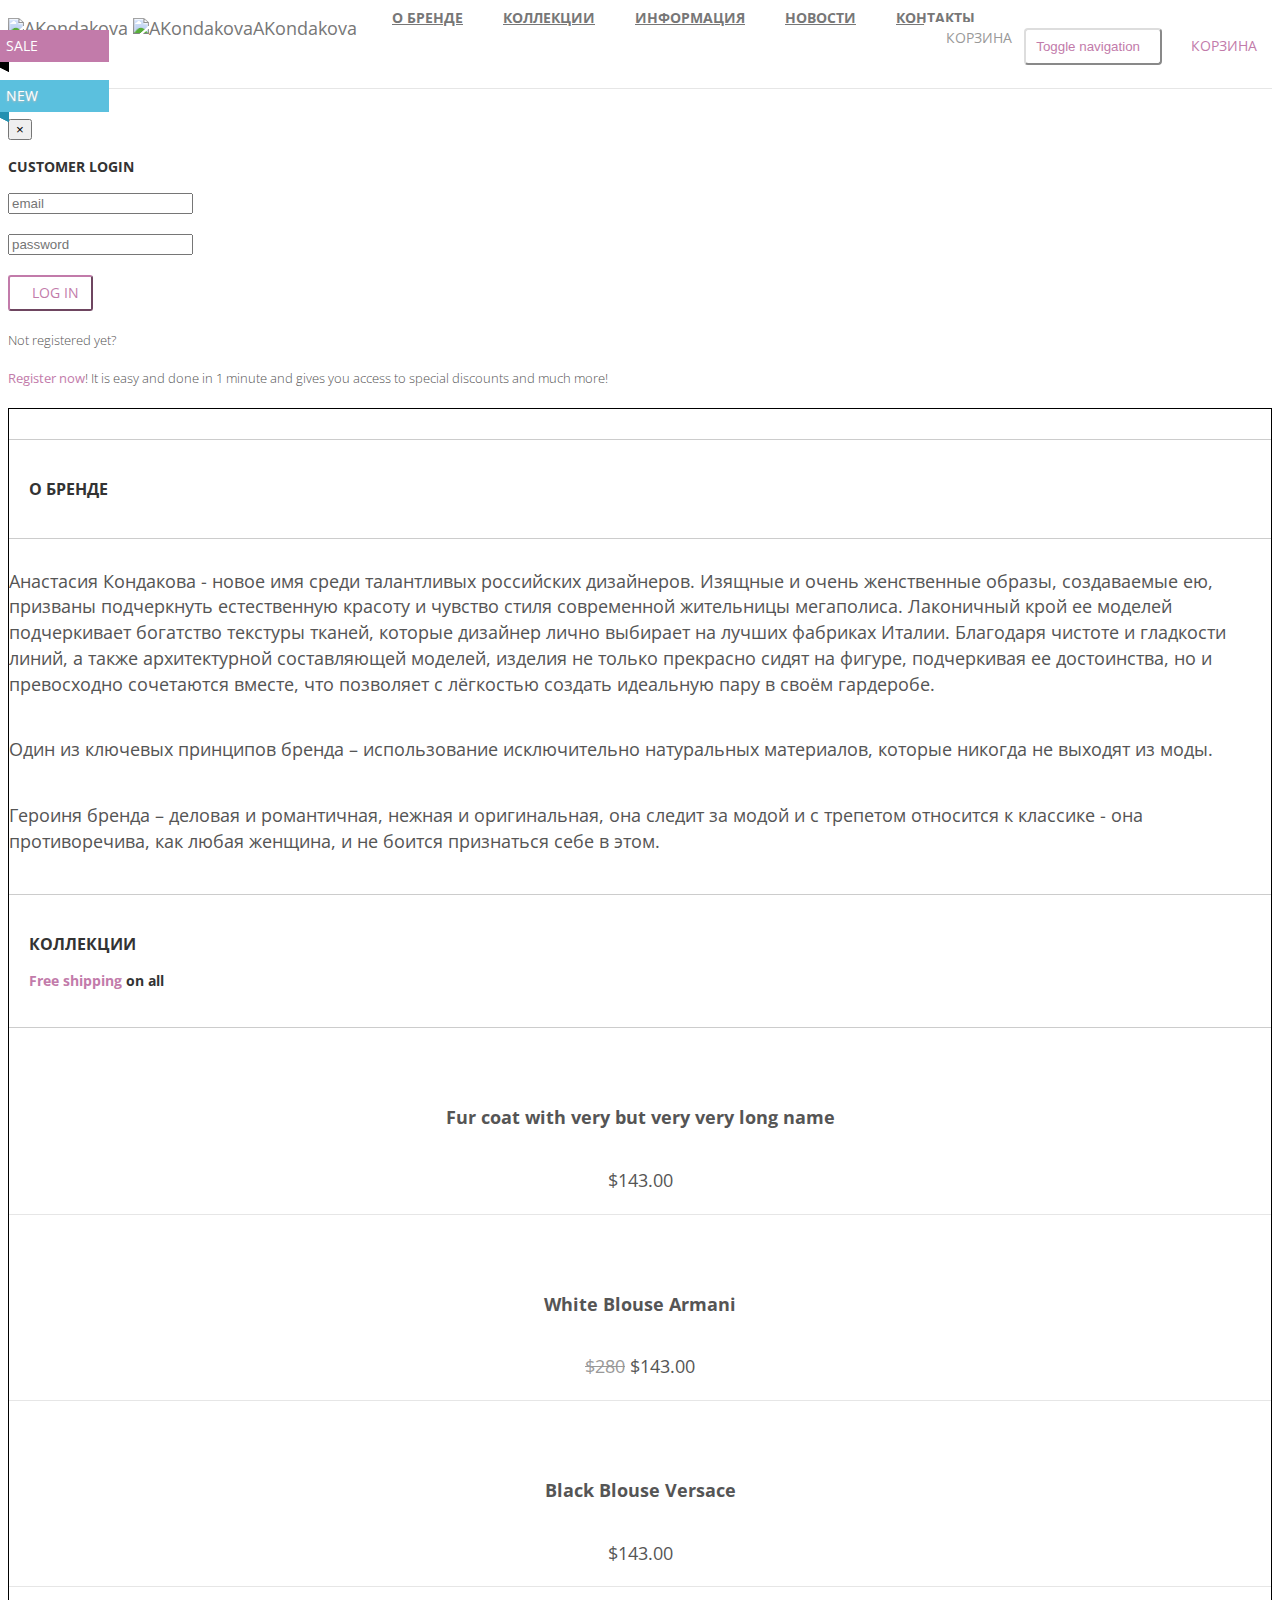
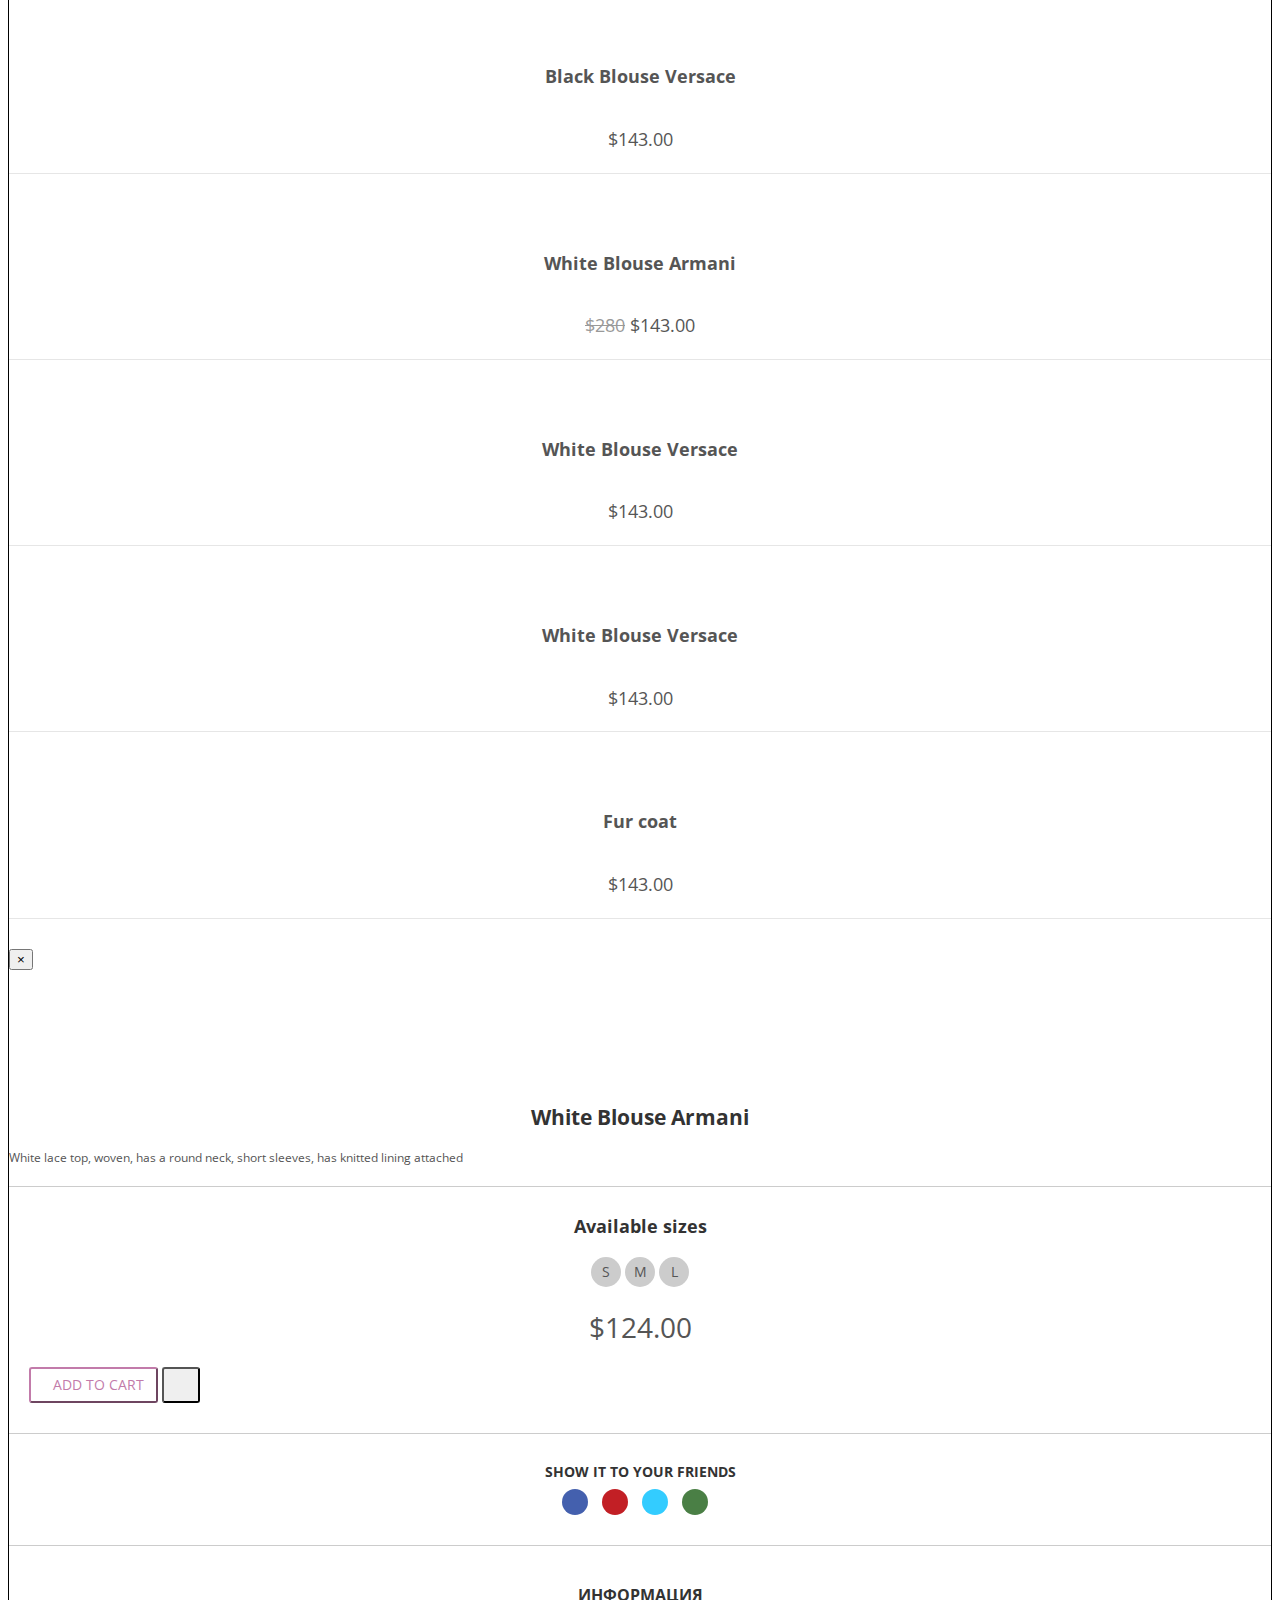
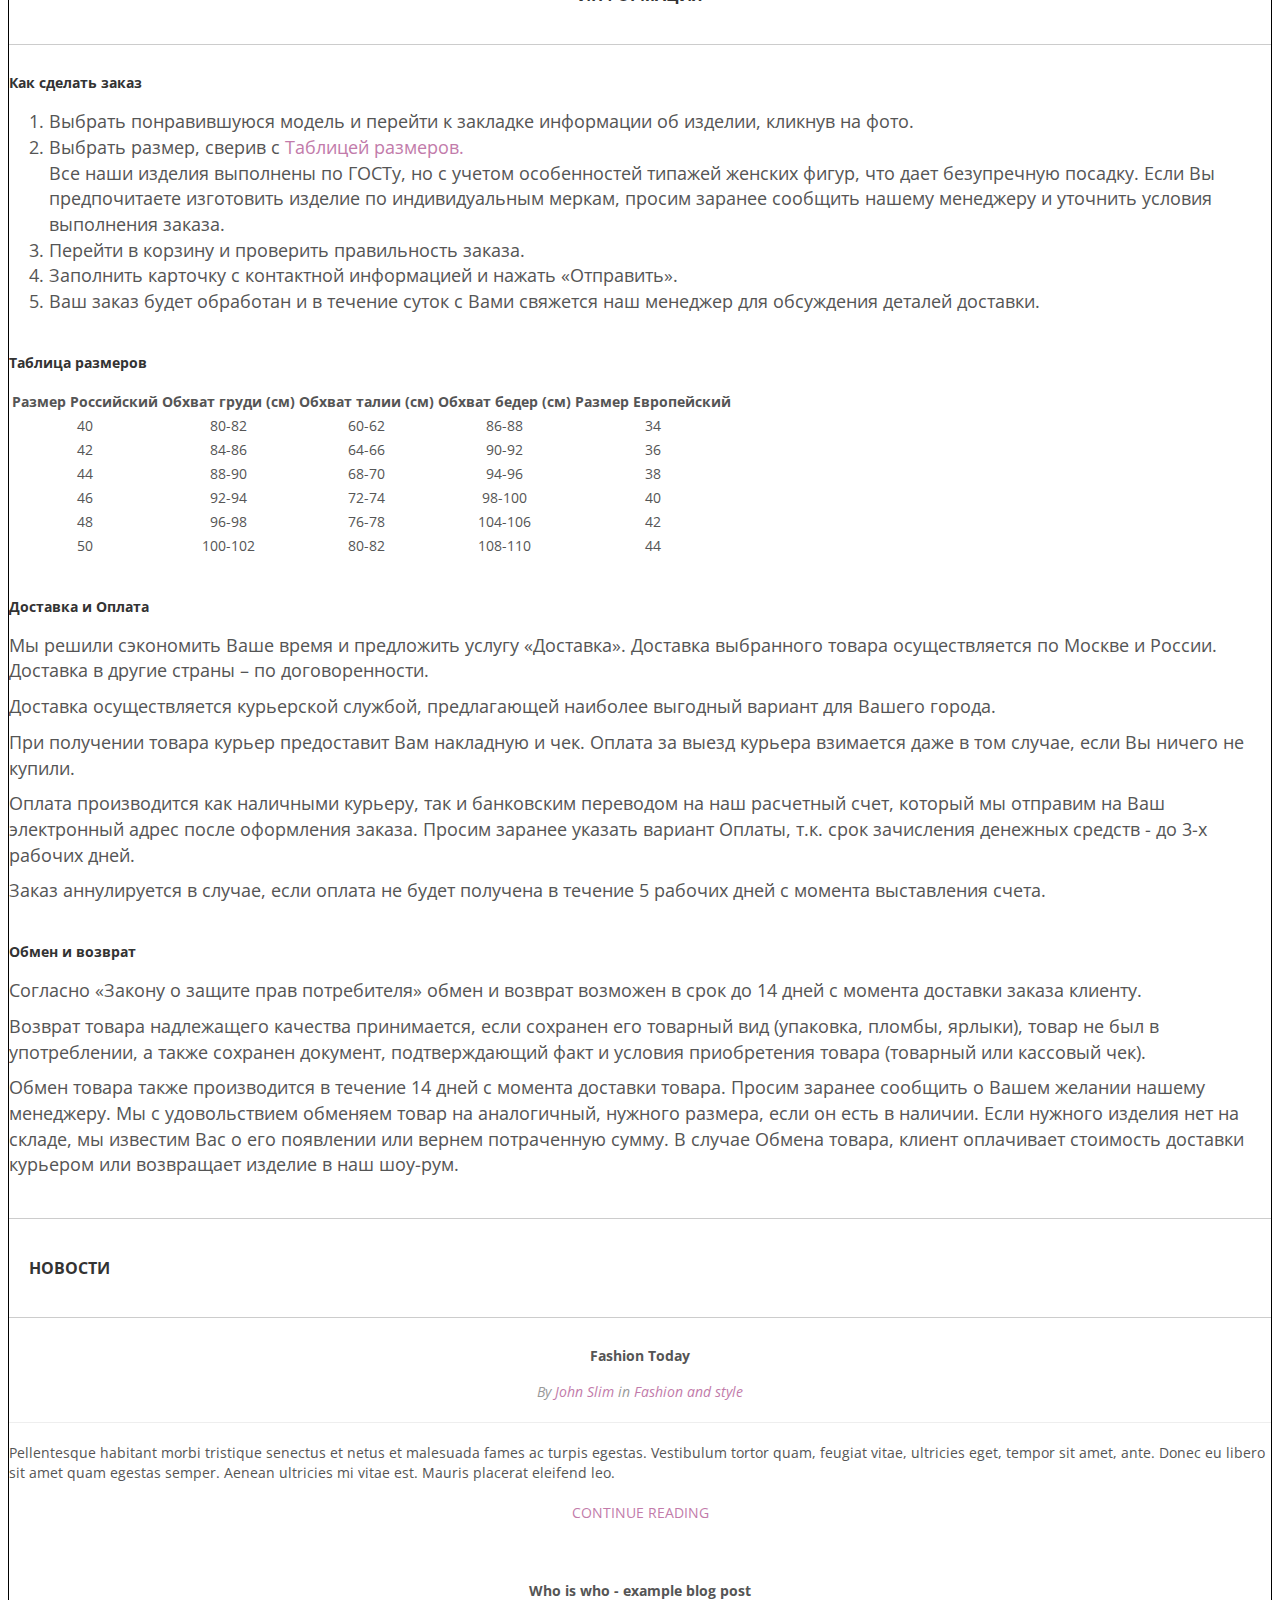
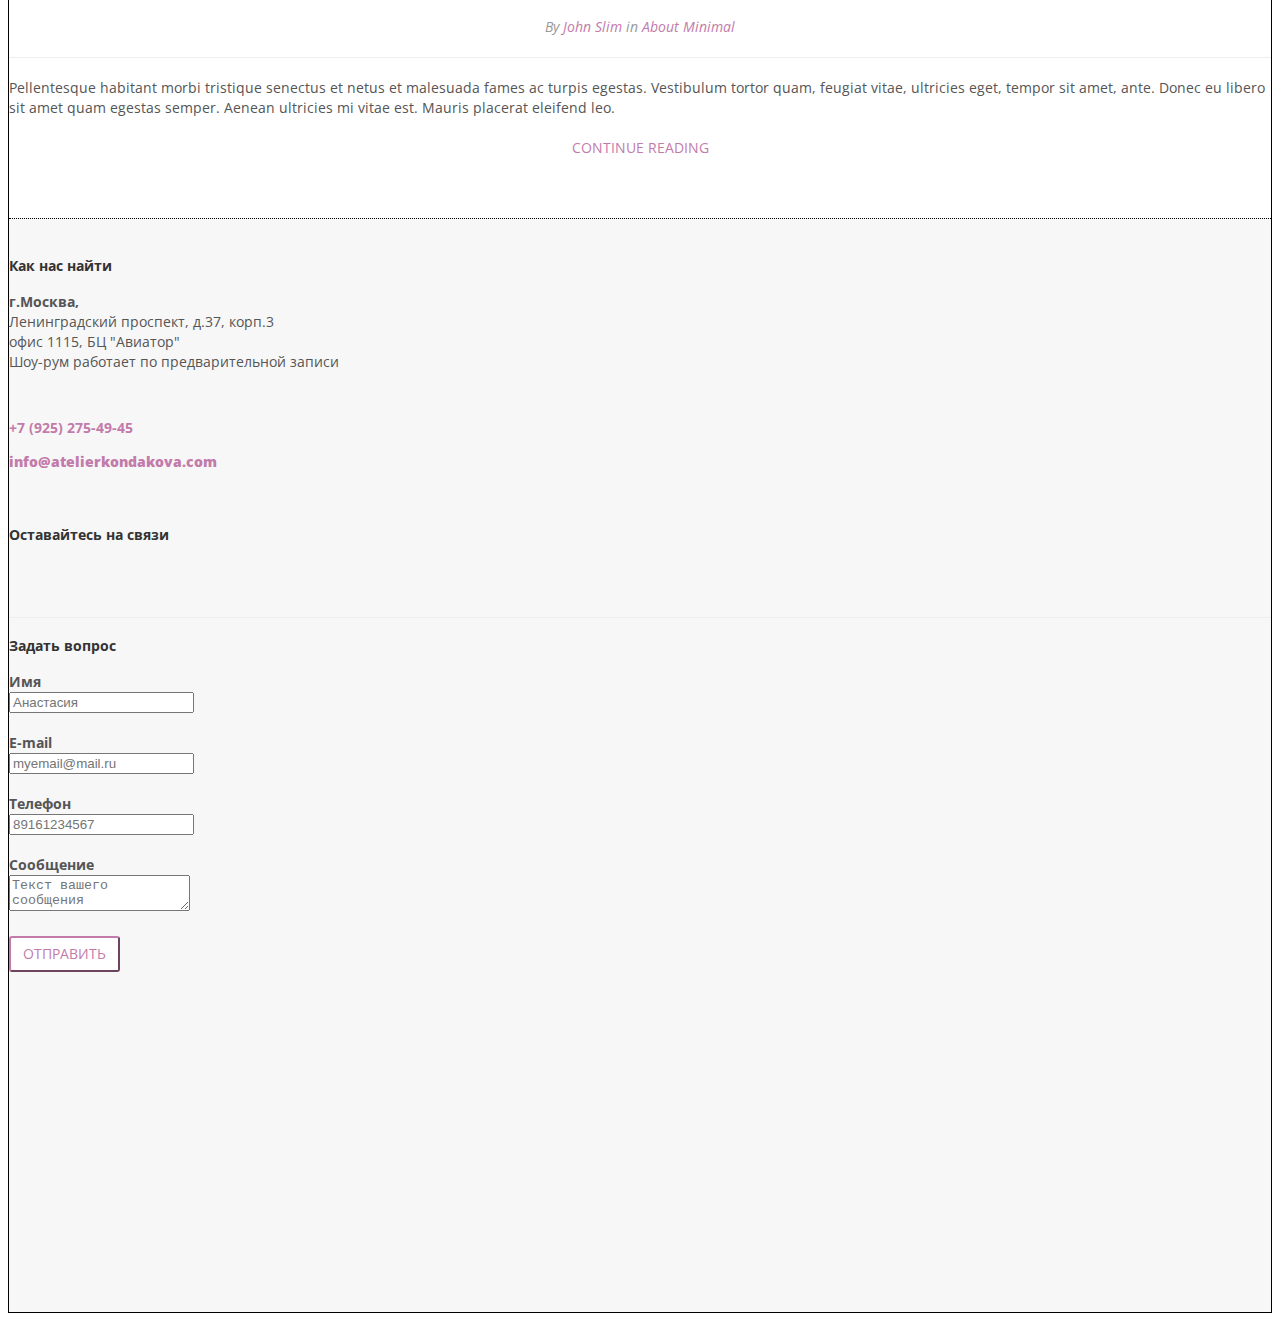
==== index.html @ 7f4a57b1 "small changes to blocks and font-family: sans-serif" ====
<!DOCTYPE html>
<html lang="en">

<head>
    <meta charset="utf-8">
    <meta name="robots" content="all,follow">
    <meta name="googlebot" content="index,follow,snippet,archive">
    <meta name="viewport" content="width=device-width, initial-scale=1">

    <title>ANASTASIAKONDAKOVA</title>

    <meta name="keywords" content="">

    <!-- Fonts -->
    <!--<link href='http://fonts.googleapis.com/css?family=Montserrat:400,700|Merriweather:400,400italic' rel='stylesheet' type='text/css'>-->
    <link href='https://fonts.googleapis.com/css?family=Open+Sans:400,700,400italic,700italic&subset=latin,cyrillic'
          rel='stylesheet' type='text/css'>

    <!-- Bootstrap and Font Awesome css -->
    <link href="css/font-awesome.css" rel="stylesheet">
    <link href="css/bootstrap.min.css" rel="stylesheet">

    <!-- Theme stylesheet -->
    <link href="css/style.css" rel="stylesheet" id="theme-stylesheet">

    <!-- Custom stylesheet - for your changes -->
    <link href="css/custom.css" rel="stylesheet">

    <!-- Responsivity for older IE -->
    <script src="js/respond.min.js"></script>

    <!-- Favicon -->
    <link rel="shortcut icon" href="favicon.png">

</head>

<body class="no-padding">

<!-- *** NAVBAR ***
_________________________________________________________ -->

<div class="navbar navbar-default navbar-fixed-top yamm" role="navigation" id="navbar">
    <div class="container">
        <div class="navbar-header">

            <a class="navbar-brand home" href="index.html">
                <img src="img/kondakova-logo.png" alt="AKondakova" class="hidden-xs hidden-sm" height="56">
                <img src="img/logosmall.png" alt="AKondakova" class="visible-xs visible-sm"><span class="sr-only">AKondakova</span>
            </a>
            <div class="navbar-buttons">
                <button type="button" class="navbar-toggle btn-primary" data-toggle="collapse"
                        data-target="#navigation">
                    <span class="sr-only">Toggle navigation</span>
                    <i class="fa fa-align-justify"></i>
                </button>
                <a class="btn btn-primary navbar-toggle" href="basket.html">
                    <i class="fa fa-shopping-cart"></i>
                    <span class="hidden-xs">Корзина</span>
                </a>
                <!--<button type="button" class="navbar-toggle btn-default" data-toggle="collapse" data-target="#search">-->
                <!--<span class="sr-only">Toggle search</span>-->
                <!--<i class="fa fa-search"></i>-->
                <!--</button>-->
                <!--<button type="button" class="navbar-toggle btn-default" data-toggle="modal" data-target="#login-modal">-->
                <!--<span class="sr-only">User login</span>-->
                <!--<i class="fa fa-users"></i>-->
                <!--</button>-->

            </div>
        </div>
        <!--/.navbar-header -->

        <div class="navbar-collapse collapse" id="navigation">
            <ul class="nav navbar-nav navbar-left">
                <li><a class="menu-item" href="#about">О бренде</a></li>
                <!--<li><a class="menu-item" href="#latest">Новинки</a></li>-->
                <li><a class="menu-item" href="#collections">Коллекции</a></li>
                <!--<li><a class="menu-item" href="#press">Пресса</a></li>-->
                <li><a class="menu-item" href="#information">Информация</a></li>
                <li><a class="menu-item" href="#news">Новости</a></li>
                <li><a class="menu-item" href="#contacts">Контакты</a></li>
            </ul>

        </div>
        <!--/.nav-collapse -->

        <div class="navbar-collapse collapse right" id="basket-overview">
            <a href="basket.html" class="btn btn-default navbar-btn">
                <i class="fa fa-shopping-cart"></i>
                <span class="hidden-sm">Корзина</span></a>
        </div>
        <!--/.nav-collapse -->

        <!--<div class="navbar-collapse collapse right">-->
        <!--<button type="button" class="btn navbar-btn btn-default" data-toggle="collapse" data-target="#search">-->
        <!--<span class="sr-only">Toggle search</span>-->
        <!--<i class="fa fa-search"></i>-->
        <!--</button>-->
        <!--</div>-->

        <!--<div class="navbar-collapse collapse right">-->
        <!--<button type="button" class="btn navbar-btn btn-default" data-toggle="modal" data-target="#login-modal">-->
        <!--<span class="sr-only">User login</span>-->
        <!--<i class="fa fa-users"></i>-->
        <!--</button>-->
        <!--</div>-->

        <!--<div class="collapse clearfix" id="search">-->

        <!--<form class="navbar-form" role="search">-->
        <!--<div class="input-group">-->
        <!--<input type="text" class="form-control" placeholder="Search">-->
        <!--<span class="input-group-btn">-->

        <!--<button type="submit" class="btn btn-primary"><i class="fa fa-search"></i></button>-->

        <!--</span>-->
        <!--</div>-->
        <!--</form>-->

        <!--</div>-->
        <!--/.nav-collapse -->

    </div>


</div>
<!-- /#navbar -->

<!-- *** NAVBAR END *** -->

<!-- *** LOGIN MODAL ***
_________________________________________________________ -->

<div class="modal fade" id="login-modal" tabindex="-1" role="dialog" aria-labelledby="Login" aria-hidden="true">
    <div class="modal-dialog modal-sm">

        <div class="modal-content">
            <div class="modal-header">
                <button type="button" class="close" data-dismiss="modal" aria-hidden="true">&times;</button>
                <h4 class="modal-title" id="Login">Customer login</h4>
            </div>
            <div class="modal-body">
                <form action="customer-orders.html" method="post">
                    <div class="form-group">
                        <input type="text" class="form-control" id="email" placeholder="email">
                    </div>
                    <div class="form-group">
                        <input type="password" class="form-control" id="password" placeholder="password">
                    </div>

                    <p class="text-center">
                        <button class="btn btn-primary"><i class="fa fa-sign-in"></i> Log in</button>
                    </p>

                </form>

                <p class="text-center text-muted">Not registered yet?</p>
                <p class="text-center text-muted"><a href="register.html"><strong>Register now</strong></a>! It is easy
                    and done in 1&nbsp;minute and gives you access to special discounts and much more!</p>

            </div>
        </div>
    </div>
</div>

<!-- *** LOGIN MODAL END *** -->

<!-- *** INTRO IMAGE ***
_________________________________________________________ -->
<div id="intro">
    <div class="item">
        <div class="container">
            <div class="row">
                <div class="carousel-caption">
                    <!--<h1>Anastasia Kondakova</h1>-->
                    <!--<h3>Russian Fashion Designer</h3>-->

                    <!--<p><a class="btn btn-lg btn-primary scroll-to" href="#content" role="button">View our top picks<br class="hidden-md hidden-lg"> for this week</a>-->
                    <!--</p>-->
                    <!--<p><a class="btn btn-lg btn-default" href="index.html" role="button">View alternative homepage</a>-->
                    <!--</p>-->
                </div>
            </div>
        </div>
    </div>
</div>

<!-- *** INTRO IMAGE END *** -->

<div id="all" class="brd-black">

    <!--<div id="about" class="brd-red">-->
    <!--<div class="container">-->
    <!--<div class="col-md-12">-->
    <!--<div class="box text-center">-->
    <!--<h3 class="text-uppercase">О Бренде</h3>-->
    <!--</div>-->
    <!--</div>-->

    <!--<div class="col-md-12 clearfix">-->
    <!--<p>-->
    <!--Анастасия Кондакова - новое имя среди талантливых российских дизайнеров. Изящные и очень женственные-->
    <!--образы, создаваемые ею, призваны подчеркнуть естественную красоту и чувство стиля современной-->
    <!--жительницы мегаполиса. Лаконичный крой ее моделей подчеркивает богатство текстуры тканей, которые-->
    <!--дизайнер лично выбирает на лучших фабриках Италии. Благодаря чистоте и гладкости линий, а также-->
    <!--архитектурной составляющей моделей, изделия не только прекрасно сидят на фигуре, подчеркивая ее-->
    <!--достоинства, но и превосходно сочетаются вместе, что позволяет с лёгкостью создать идеальную пару в-->
    <!--своём гардеробе.-->
    <!--</p>-->
    <!--<p>-->
    <!--Один из ключевых принципов бренда – использование исключительно натуральных материалов, которые-->
    <!--никогда не выходят из моды.-->
    <!--</p>-->
    <!--<p>-->
    <!--Героиня бренда – деловая и романтичная, нежная и оригинальная, она следит за модой и с трепетом-->
    <!--относится к классике - она противоречива, как любая женщина, и не боится признаться себе в этом.-->
    <!--</p>-->
    <!--</div>-->
    <!--</div>-->
    <!--</div>-->

    <div id="content">
        <div class="container">
            <div class="col-sm-12">

                <div id="about">
                    <div class="box text-center">
                        <h3 class="text-uppercase">О Бренде</h3>
                    </div>
                    <div id="about-content">
                        <p>
                            Анастасия Кондакова - новое имя среди талантливых российских дизайнеров. Изящные и очень
                            женственные
                            образы, создаваемые ею, призваны подчеркнуть естественную красоту и чувство стиля
                            современной
                            жительницы мегаполиса. Лаконичный крой ее моделей подчеркивает богатство текстуры тканей,
                            которые
                            дизайнер лично выбирает на лучших фабриках Италии. Благодаря чистоте и гладкости линий, а
                            также
                            архитектурной составляющей моделей, изделия не только прекрасно сидят на фигуре, подчеркивая
                            ее
                            достоинства, но и превосходно сочетаются вместе, что позволяет с лёгкостью создать идеальную
                            пару в
                            своём гардеробе.
                        </p>
                        <p>
                            Один из ключевых принципов бренда – использование исключительно натуральных материалов,
                            которые
                            никогда не выходят из моды.
                        </p>
                        <p>
                            Героиня бренда – деловая и романтичная, нежная и оригинальная, она следит за модой и с
                            трепетом
                            относится к классике - она противоречива, как любая женщина, и не боится признаться себе в
                            этом.
                        </p>
                    </div>
                </div>

                <!-- Collections -->
                <div id="collections">
                    <div class="box text-center">
                        <h3 class="text-uppercase">Коллекции</h3>

                        <h4 class="text-muted"><span class="accent">Free shipping</span> on all</h4>
                    </div>
                    <div id="collections-content" class="row products">
                        <div class="col-md-3 col-sm-4">
                            <div class="product">
                                <div class="image">
                                    <a href="detail.html">
                                        <img src="img/collections/IMG_8961.jpg" alt="" class="img-responsive image1">
                                    </a>
                                    <div class="quick-view-button">
                                        <a href="#" data-toggle="modal" data-target="#product-quick-view-modal"
                                           class="btn btn-default btn-sm">Quick view</a>
                                    </div>
                                </div>
                                <!-- /.image -->
                                <div class="text">
                                    <h3><a href="detail.html">Fur coat with very but very very long name</a></h3>
                                    <p class="price">$143.00</p>
                                </div>
                                <!-- /.text -->
                            </div>
                            <!-- /.product -->
                        </div>

                        <div class="col-md-3 col-sm-4">
                            <div class="product">
                                <div class="image">
                                    <a href="detail.html">
                                        <img src="img/collections/IMG_9292.jpg" alt="" class="img-responsive image1">
                                    </a>
                                    <div class="quick-view-button">
                                        <a href="#" data-toggle="modal" data-target="#product-quick-view-modal"
                                           class="btn btn-default btn-sm">Quick view</a>
                                    </div>
                                </div>
                                <!-- /.image -->
                                <div class="text">
                                    <h3><a href="detail.html">White Blouse Armani</a></h3>
                                    <p class="price">
                                        <del>$280</del>
                                        $143.00
                                    </p>
                                </div>
                                <!-- /.text -->

                                <div class="ribbon sale">
                                    <div class="theribbon">SALE</div>
                                    <div class="ribbon-background"></div>
                                </div>
                                <!-- /.ribbon -->

                                <div class="ribbon new">
                                    <div class="theribbon">NEW</div>
                                    <div class="ribbon-background"></div>
                                </div>
                                <!-- /.ribbon -->
                            </div>
                            <!-- /.product -->
                        </div>

                        <div class="col-md-3 col-sm-4">
                            <div class="product">
                                <div class="image">
                                    <a href="detail.html">
                                        <img src="img/collections/IMG_9175.jpg" alt="" class="img-responsive image1">
                                    </a>
                                    <div class="quick-view-button">
                                        <a href="#" data-toggle="modal" data-target="#product-quick-view-modal"
                                           class="btn btn-default btn-sm">Quick view</a>
                                    </div>
                                </div>
                                <!-- /.image -->
                                <div class="text">
                                    <h3><a href="detail.html">Black Blouse Versace</a></h3>
                                    <p class="price">$143.00</p>
                                </div>
                                <!-- /.text -->
                            </div>
                            <!-- /.product -->
                        </div>

                        <div class="col-md-3 col-sm-4">
                            <div class="product">
                                <div class="image">
                                    <a href="detail.html">
                                        <img src="img/collections/IMG_9472.jpg" alt="" class="img-responsive image1">
                                    </a>
                                    <div class="quick-view-button">
                                        <a href="#" data-toggle="modal" data-target="#product-quick-view-modal"
                                           class="btn btn-default btn-sm">Quick view</a>
                                    </div>
                                </div>
                                <!-- /.image -->
                                <div class="text">
                                    <h3><a href="detail.html">Black Blouse Versace</a></h3>
                                    <p class="price">$143.00</p>
                                </div>
                                <!-- /.text -->
                            </div>
                            <!-- /.product -->
                        </div>

                        <div class="col-md-3 col-sm-4">
                            <div class="product">
                                <div class="image">
                                    <a href="detail.html">
                                        <img src="img/collections/IMG_9675.jpg" alt="" class="img-responsive image1">
                                    </a>
                                    <div class="quick-view-button">
                                        <a href="#" data-toggle="modal" data-target="#product-quick-view-modal"
                                           class="btn btn-default btn-sm">Quick view</a>
                                    </div>
                                </div>
                                <!-- /.image -->
                                <div class="text">
                                    <h3><a href="detail.html">White Blouse Armani</a></h3>
                                    <p class="price">
                                        <del>$280</del>
                                        $143.00
                                    </p>
                                </div>
                                <!-- /.text -->

                                <div class="ribbon sale">
                                    <div class="theribbon">SALE</div>
                                    <div class="ribbon-background"></div>
                                </div>
                                <!-- /.ribbon -->

                                <div class="ribbon new">
                                    <div class="theribbon">NEW</div>
                                    <div class="ribbon-background"></div>
                                </div>
                                <!-- /.ribbon -->
                            </div>
                            <!-- /.product -->
                        </div>

                        <div class="col-md-3 col-sm-4">
                            <div class="product">
                                <div class="image">
                                    <a href="detail.html">
                                        <img src="img/collections/IMG_8961.jpg" alt="" class="img-responsive image1">
                                    </a>
                                    <div class="quick-view-button">
                                        <a href="#" data-toggle="modal" data-target="#product-quick-view-modal"
                                           class="btn btn-default btn-sm">Quick view</a>
                                    </div>
                                </div>
                                <!-- /.image -->
                                <div class="text">
                                    <h3><a href="detail.html">White Blouse Versace</a></h3>
                                    <p class="price">$143.00</p>
                                </div>
                                <!-- /.text -->

                                <div class="ribbon new">
                                    <div class="theribbon">NEW</div>
                                    <div class="ribbon-background"></div>
                                </div>
                                <!-- /.ribbon -->
                            </div>
                            <!-- /.product -->
                        </div>

                        <div class="col-md-3 col-sm-4">
                            <div class="product">
                                <div class="image">
                                    <a href="detail.html">
                                        <img src="img/collections/IMG_9292.jpg" alt="" class="img-responsive image1">
                                    </a>
                                    <div class="quick-view-button">
                                        <a href="#" data-toggle="modal" data-target="#product-quick-view-modal"
                                           class="btn btn-default btn-sm">Quick view</a>
                                    </div>
                                </div>
                                <!-- /.image -->
                                <div class="text">
                                    <h3><a href="detail.html">White Blouse Versace</a></h3>
                                    <p class="price">$143.00</p>
                                </div>
                                <!-- /.text -->

                                <div class="ribbon new">
                                    <div class="theribbon">NEW</div>
                                    <div class="ribbon-background"></div>
                                </div>
                                <!-- /.ribbon -->
                            </div>
                            <!-- /.product -->
                        </div>

                        <div class="col-md-3 col-sm-4">
                            <div class="product">
                                <div class="image">
                                    <a href="detail.html">
                                        <img src="img/collections/IMG_8961.jpg" alt="" class="img-responsive image1">
                                    </a>
                                    <div class="quick-view-button">
                                        <a href="#" data-toggle="modal" data-target="#product-quick-view-modal"
                                           class="btn btn-default btn-sm">Quick view</a>
                                    </div>
                                </div>
                                <!-- /.image -->
                                <div class="text">
                                    <h3><a href="detail.html">Fur coat</a></h3>
                                    <p class="price">$143.00</p>
                                </div>
                                <!-- /.text -->
                            </div>
                            <!-- /.product -->
                        </div>

                        <div class="modal fade" id="product-quick-view-modal" tabindex="-1" role="dialog"
                             aria-hidden="false">
                            <div class="modal-dialog modal-lg">
                                <div class="modal-content">
                                    <div class="modal-body">

                                        <button type="button" class="close" data-dismiss="modal"
                                                aria-hidden="true">&times;</button>

                                        <div class="row quick-view product-main">
                                            <div class="col-sm-6">
                                                <div class="quick-view-main-image">
                                                    <img src="img/detailbig1.jpg" alt="" class="img-responsive">
                                                </div>

                                                <div class="ribbon ribbon-quick-view sale">
                                                    <div class="theribbon">SALE</div>
                                                    <div class="ribbon-background"></div>
                                                </div>
                                                <!-- /.ribbon -->

                                                <div class="ribbon ribbon-quick-view new">
                                                    <div class="theribbon">NEW</div>
                                                    <div class="ribbon-background"></div>
                                                </div>
                                                <!-- /.ribbon -->

                                                <div class="row thumbs">
                                                    <div class="col-xs-4">
                                                        <a href="img/detailbig1.jpg" class="thumb">
                                                            <img src="img/detailsquare.jpg" alt=""
                                                                 class="img-responsive">
                                                        </a>
                                                    </div>
                                                    <div class="col-xs-4">
                                                        <a href="img/detailbig2.jpg" class="thumb">
                                                            <img src="img/detailsquare2.jpg" alt=""
                                                                 class="img-responsive">
                                                        </a>
                                                    </div>
                                                    <div class="col-xs-4">
                                                        <a href="img/detailbig3.jpg" class="thumb">
                                                            <img src="img/detailsquare3.jpg" alt=""
                                                                 class="img-responsive">
                                                        </a>
                                                    </div>
                                                </div>

                                            </div>
                                            <div class="col-sm-6">

                                                <h2>White Blouse Armani</h2>

                                                <p class="text-muted text-small text-center">White lace top, woven, has
                                                    a
                                                    round neck, short sleeves, has knitted lining attached</p>

                                                <div class="box">

                                                    <form>
                                                        <div class="sizes">

                                                            <h3>Available sizes</h3>

                                                            <label for="size_s">
                                                                <a href="#">S</a>
                                                                <input type="radio" id="size_s" name="size" value="s"
                                                                       class="size-input">
                                                            </label>
                                                            <label for="size_m">
                                                                <a href="#">M</a>
                                                                <input type="radio" id="size_m" name="size" value="m"
                                                                       class="size-input">
                                                            </label>
                                                            <label for="size_l">
                                                                <a href="#">L</a>
                                                                <input type="radio" id="size_l" name="size" value="l"
                                                                       class="size-input">
                                                            </label>

                                                        </div>

                                                        <p class="price">$124.00</p>

                                                        <p class="text-center">
                                                            <button type="submit" class="btn btn-primary"><i
                                                                    class="fa fa-shopping-cart"></i> Add to cart
                                                            </button>
                                                            <button type="submit" class="btn btn-default"
                                                                    data-toggle="tooltip" data-placement="top"
                                                                    title="Add to wishlist"><i
                                                                    class="fa fa-heart-o"></i>
                                                            </button>
                                                        </p>


                                                    </form>
                                                </div>
                                                <!-- /.box -->

                                                <div class="quick-view-social">
                                                    <h4>Show it to your friends</h4>
                                                    <p>
                                                        <a href="#" class="external facebook"
                                                           data-animate-hover="pulse"><i
                                                                class="fa fa-facebook"></i></a>
                                                        <a href="#" class="external gplus" data-animate-hover="pulse"><i
                                                                class="fa fa-google-plus"></i></a>
                                                        <a href="#" class="external twitter" data-animate-hover="pulse"><i
                                                                class="fa fa-twitter"></i></a>
                                                        <a href="#" class="email" data-animate-hover="pulse"><i
                                                                class="fa fa-envelope"></i></a>
                                                    </p>
                                                </div>

                                            </div>

                                        </div>
                                    </div>
                                </div>
                            </div>
                            <!--/.modal-dialog-->
                        </div>
                    </div>
                </div>
                <!-- End of Collections -->

                <!-- Information -->
                <div id="information">
                    <div class="box">
                        <h3 class="text-uppercase" style="text-align: center;">Информация</h3>
                    </div>
                    <div id="information-content">
                        <div>
                            <h4>Как сделать заказ</h4>
                            <ol>
                                <li>Выбрать понравившуюся модель и перейти к закладке информации об изделии, кликнув
                                    на фото.
                                </li>
                                <li>Выбрать размер, сверив с <a href="" ng-click="scrollTo('sizes')">Таблицей
                                    размеров.</a>
                                    <br>
                                    Все наши изделия выполнены по ГОСТу, но с учетом особенностей типажей женских
                                    фигур, что дает
                                    безупречную
                                    посадку. Если Вы предпочитаете изготовить изделие по индивидуальным меркам,
                                    просим заранее
                                    сообщить
                                    нашему
                                    менеджеру и уточнить условия выполнения заказа.
                                </li>
                                <li>Перейти в корзину и проверить правильность заказа.</li>
                                <li>Заполнить карточку с контактной информацией и нажать «Отправить».</li>
                                <li>Ваш заказ будет обработан и в течение суток с Вами свяжется наш менеджер для
                                    обсуждения деталей
                                    доставки.
                                </li>
                            </ol>
                        </div>

                        <div>
                            <h4 id="sizes" class="hidden-xs hidden-sm">Таблица размеров</h4>
                            <div style="margin-bottom: 40px;">
                                <table id="sizes-table" class="table table-bordered table-hover table-responsive">
                                    <thead>
                                    <tr>
                                        <td>Размер Российский</td>
                                        <td>Обхват груди (см)</td>
                                        <td>Обхват талии (см)</td>
                                        <td>Обхват бедер (см)</td>
                                        <td>Размер Европейский</td>
                                    </tr>
                                    </thead>
                                    <tbody>
                                    <tr>
                                        <td>40</td>
                                        <td>80-82</td>
                                        <td>60-62</td>
                                        <td>86-88</td>
                                        <td>34</td>
                                    </tr>
                                    <tr>
                                        <td>42</td>
                                        <td>84-86</td>
                                        <td>64-66</td>
                                        <td>90-92</td>
                                        <td>36</td>
                                    </tr>
                                    <tr>
                                        <td>44</td>
                                        <td>88-90</td>
                                        <td>68-70</td>
                                        <td>94-96</td>
                                        <td>38</td>
                                    </tr>
                                    <tr>
                                        <td>46</td>
                                        <td>92-94</td>
                                        <td>72-74</td>
                                        <td>98-100</td>
                                        <td>40</td>
                                    </tr>
                                    <tr>
                                        <td>48</td>
                                        <td>96-98</td>
                                        <td>76-78</td>
                                        <td>104-106</td>
                                        <td>42</td>
                                    </tr>
                                    <tr>
                                        <td>50</td>
                                        <td>100-102</td>
                                        <td>80-82</td>
                                        <td>108-110</td>
                                        <td>44</td>
                                    </tr>
                                    </tbody>
                                </table>
                            </div>
                        </div>

                        <div>
                            <h4>Доставка и Оплата</h4>
                            <p class="nomargin">
                                Мы решили сэкономить Ваше время и предложить услугу «Доставка». Доставка выбранного
                                товара
                                осуществляется по
                                Москве и России. Доставка в другие страны – по договоренности.
                            </p>
                            <p class="nomargin">
                                Доставка осуществляется курьерской службой, предлагающей наиболее выгодный вариант
                                для Вашего
                                города.
                            </p>
                            <p class="nomargin">
                                При получении товара курьер предоставит Вам накладную и чек. Оплата за выезд курьера
                                взимается даже
                                в
                                том
                                случае, если Вы ничего не купили.
                            </p>
                            <p class="nomargin">
                                Оплата производится как наличными курьеру, так и банковским переводом на наш
                                расчетный счет, который
                                мы
                                отправим
                                на Ваш электронный адрес после оформления заказа. Просим заранее указать вариант
                                Оплаты, т.к. срок
                                зачисления
                                денежных средств - до 3-х рабочих дней.
                            </p>
                            <p>
                                Заказ аннулируется в случае, если оплата не будет получена в течение 5 рабочих дней
                                с момента
                                выставления
                                счета.
                            </p>
                        </div>

                        <div>
                            <h4>Обмен и возврат</h4>
                            <p class="nomargin">
                                Согласно «Закону о защите прав потребителя» обмен и возврат возможен в срок до 14
                                дней с момента
                                доставки
                                заказа
                                клиенту.
                            </p>
                            <p class="nomargin">
                                Возврат товара надлежащего качества принимается, если сохранен его товарный вид
                                (упаковка, пломбы,
                                ярлыки),
                                товар не был в употреблении, а также сохранен документ, подтверждающий факт и
                                условия приобретения
                                товара
                                (товарный или кассовый чек).
                            </p>
                            <p>
                                Обмен товара также производится в течение 14 дней с момента доставки товара. Просим
                                заранее сообщить
                                о
                                Вашем
                                желании нашему менеджеру. Мы с удовольствием обменяем товар на аналогичный, нужного
                                размера, если он
                                есть в
                                наличии. Если нужного изделия нет на складе, мы известим Вас о его появлении или
                                вернем потраченную
                                сумму. В
                                случае Обмена товара, клиент оплачивает стоимость доставки курьером или возвращает
                                изделие в наш
                                шоу-рум.
                            </p>
                        </div>
                    </div>
                </div>
                <!-- End of Information -->


                <!-- News -->
                <div id="news">
                    <div class="box text-center">
                        <h3 class="text-uppercase">Новости</h3>
                    </div>
                    <div id="news-content" class="row">
                        <div class="col-sm-6">
                            <div class="post">
                                <h4><a href="post.html">Fashion Today</a></h4>
                                <p class="author-category">By <a href="#">John Slim</a> in <a href="">Fashion and
                                    style</a>
                                </p>
                                <hr>
                                <p class="intro">Pellentesque habitant morbi tristique senectus et netus et malesuada
                                    fames
                                    ac turpis egestas. Vestibulum tortor quam, feugiat vitae, ultricies eget, tempor sit
                                    amet, ante. Donec eu libero sit amet quam egestas semper. Aenean
                                    ultricies mi vitae est. Mauris placerat eleifend leo.</p>
                                <p class="read-more"><a href="post.html" class="btn btn-primary">Continue reading</a>
                                </p>
                            </div>
                        </div>

                        <div class="col-sm-6">
                            <div class="post">
                                <h4><a href="post.html">Who is who - example blog post</a></h4>
                                <p class="author-category">By <a href="#">John Slim</a> in <a href="">About Minimal</a>
                                </p>
                                <hr>
                                <p class="intro">Pellentesque habitant morbi tristique senectus et netus et malesuada
                                    fames
                                    ac turpis egestas. Vestibulum tortor quam, feugiat vitae, ultricies eget, tempor sit
                                    amet, ante. Donec eu libero sit amet quam egestas semper. Aenean
                                    ultricies mi vitae est. Mauris placerat eleifend leo.</p>
                                <p class="read-more"><a href="post.html" class="btn btn-primary">Continue reading</a>
                                </p>
                            </div>

                        </div>
                    </div>
                </div>
                <!-- End of News-->

            </div>
            <!-- /.col-sm-12 -->
        </div>
        <!-- /.container -->
    </div>

    <div id="footer">
        <div id="contacts"></div>
        <div class="container">
            <!--<div class="col-md-3 col-sm-6">-->
            <!--<h4>Pages</h4>-->

            <!--<ul>-->
            <!--<li><a href="text.html">About us</a>-->
            <!--</li>-->
            <!--<li><a href="text-left.html">Terms and conditions</a>-->
            <!--</li>-->
            <!--<li><a href="faq.html">FAQ</a>-->
            <!--</li>-->
            <!--<li><a href="contact.html">Contact us</a>-->
            <!--</li>-->
            <!--</ul>-->

            <!--<hr>-->

            <!--<h4>User section</h4>-->

            <!--<ul>-->
            <!--<li><a href="#" data-toggle="modal" data-target="#login-modal">Login</a>-->
            <!--</li>-->
            <!--<li><a href="register.html">Regiter</a>-->
            <!--</li>-->
            <!--</ul>-->

            <!--<hr class="hidden-md hidden-lg hidden-sm">-->

            <!--</div>-->

            <!--<div class="col-md-3 col-sm-6">-->

            <!--<h4>Top categories</h4>-->

            <!--<h5>Men</h5>-->

            <!--<ul>-->
            <!--<li><a href="category.html">T-shirts</a>-->
            <!--</li>-->
            <!--<li><a href="category.html">Shirts</a>-->
            <!--</li>-->
            <!--<li><a href="category.html">Accessories</a>-->
            <!--</li>-->
            <!--</ul>-->

            <!--<h5>Ladies</h5>-->
            <!--<ul>-->
            <!--<li><a href="category.html">T-shirts</a>-->
            <!--</li>-->
            <!--<li><a href="category.html">Skirts</a>-->
            <!--</li>-->
            <!--<li><a href="category.html">Pants</a>-->
            <!--</li>-->
            <!--<li><a href="category.html">Accessories</a>-->
            <!--</li>-->
            <!--</ul>-->

            <!--<hr class="hidden-md hidden-lg">-->

            <!--</div>-->

            <div class="col-md-6 col-sm-6">

                <h4>Как нас найти</h4>

                <p>
                    <strong>г.Москва,</strong>
                    <br>Ленинградский проспект, д.37, корп.3
                    <br>офис 1115, БЦ "Авиатор"
                    <br>Шоу-рум работает по предварительной записи
                </p>

                <br>

                <h4><a href="tel:+79252754945">+7 (925) 275-49-45</a></h4>
                <h4><a href="mailto:info@atelierkondakova.com"><strong>info@atelierkondakova.com</strong></a></h4>

                <!--<a href="contact.html">Go to contact page</a>-->

                <!--<hr>-->

                <br>

                <h4>Оставайтесь на связи</h4>

                <p class="social">
                    <a href="https://m.facebook.com/atelierkondakova/"><i class="fa fa-facebook-square"></i></a>
                    <a href="https://www.instagram.com/atelierkondakova/"><i class="fa fa-instagram"></i></a>
                    <a href="mailto:info@atelierkondakova.com"><i class="fa fa-envelope"></i></a>
                    <a href="tel:+79252754945"><i class="fa fa-phone-square"></i></a>
                </p>

                <hr class="hidden-md hidden-lg hidden-sm">

            </div>

            <div class="col-md-6 col-sm-6">

                <h4>Задать вопрос</h4>

                <!--<p class="text-muted">Мы ответим Вам в кратчайшие сроки</p>-->

                <form class="form-horizontal">
                    <div class="form-group">
                        <label class="col-sm-2 control-label"><strong>Имя</strong></label>
                        <div class="col-sm-10">
                            <input type="text" name="name" class="form-control" required
                                   placeholder="Анастасия">
                        </div>
                    </div>
                    <div class="form-group">
                        <label class="col-sm-2 control-label"><strong>E-mail</strong></label>
                        <div class="col-sm-10">
                            <input type="email" name="email" class="form-control" required
                                   placeholder="myemail@mail.ru">
                        </div>
                    </div>
                    <div class="form-group">
                        <label class="col-sm-2 control-label"><strong>Телефон</strong></label>
                        <div class="col-sm-10">
                            <input type="tel" name="phone" class="form-control" required
                                   placeholder="89161234567">
                        </div>
                    </div>
                    <div class="form-group">
                        <label class="col-sm-2 control-label"><strong>Сообщение</strong></label>
                        <div class="col-sm-10">
                            <textarea rows="2" name="message" class="form-control"
                                      placeholder="Текст вашего сообщения"></textarea>
                        </div>
                    </div>
                    <div class="form-group">
                        <div class="col-sm-offset-2 col-sm-10">
                            <button type="submit" class="btn btn-primary">Отправить</button>
                        </div>
                    </div>
                </form>
            </div>

            <div class="col-sm-12">
                <div id="map" style="width: 100%; height:300px; padding: 0;margin: 10px 0 0 0;"></div>
            </div>
        </div>
        <!-- /.container -->
    </div>

    <!-- *** COPYRIGHT *** -->

    <!--<div id="copyright">-->
    <!--<div class="container">-->
    <!--<div class="col-md-12">-->
    <!--<p class="pull-left">&copy; 2014. Minimal is responsive template by <a-->
    <!--href="http://www.ondrejsvestka.cz" class="external">Ondrej Svestka</a>.</p>-->
    <!--<p class="pull-right">-->
    <!--<img src="img/payment.png" alt="payments accepted">-->
    <!--</p>-->

    <!--</div>-->
    <!--</div>-->
    <!--</div>-->
    <!-- /#copyright -->

    <!-- *** COPYRIGHT END *** -->


</div>
<!-- /#all -->

<!-- #### JAVASCRIPT FILES ### -->

<script src="js/jquery-1.11.0.min.js"></script>
<script src="js/bootstrap.min.js"></script>
<script src="js/jquery.cookie.js"></script>
<script src="js/front.js"></script>

<script type="text/javascript" src="http://api-maps.yandex.ru/2.1/?lang=ru_RU"></script>
<script type="text/javascript" src="js/map.js"></script>


</body>

</html>
---- css/style.css ----
.navbar .yamm-content h3 {
  font-size: 18px;
  font-weight: 400;
  text-transform: uppercase;
  padding-bottom: 10px;
  margin-top: 5px;
  border-bottom: dotted 1px #555555;
}
@media (max-width: 767px) {
  .navbar .yamm-content h3 {
    font-size: 14px;
  }
}
.navbar .yamm-content h5 {
  text-transform: uppercase;
  padding-bottom: 10px;
  border-bottom: dotted 1px #555555;
}
.navbar .yamm-content ul {
  margin: 0;
  padding: 0;
}
.navbar .yamm-content ul li {
  list-style-type: none;
  border-bottom: solid 1px #eeeeee;
  text-transform: uppercase;
  padding: 4px 0;
}
.navbar .yamm-content ul li a {
  color: #999999;
  font-size: 12px;
  display: block;
}
.navbar .yamm-content ul li a:hover {
  color: #c27baa;
  text-decoration: none;
}
.navbar .yamm-content .banner {
  margin-bottom: 10px;
}
.navbar ul.nav > li > a {
  text-transform: uppercase;
  text-decoration: underline;
}
.navbar li.active a {
  text-decoration: none !important;
}
.navbar .yamm-fw .dropdown-menu {
  padding: 0;
}
.navbar .normal-dropdown .dropdown-menu li {
  text-transform: uppercase;
  padding: 4px 0;
  font-weight: 400;
}
.navbar .navbar-buttons {
  float: right;
}
.navbar .navbar-buttons button,
.navbar .navbar-buttons a.btn,
.navbar .navbar-buttons .btn-default.navbar-toggle {
  margin-top: 20px;
  margin-bottom: 20px;
  margin-left: 0;
  margin-right: 5px;
}
.navbar .btn-default,
.navbar .btn-default.navbar-toggle {
  color: #999999;
  background-color: #fff;
  margin-left: 7px;
  margin-right: 0;
}
.navbar .btn-default:hover,
.navbar .btn-default.navbar-toggle:hover,
.navbar .btn-default:focus,
.navbar .btn-default.navbar-toggle:focus {
  background-color: #fff;
  border-color: #c27baa;
  color: #c27baa;
}
.navbar #search {
  clear: both;
  border-top: solid 1px #c27baa;
  text-align: right;
}
.navbar #search .navbar-form {
  float: right;
  width: 500px;
}
.navbar #search .navbar-form .input-group {
  display: table;
}
.navbar #search .navbar-form .input-group .input-group-btn {
  white-space: nowrap;
  width: 1%;
}
.navbar #search .navbar-form .input-group .form-control {
  width: 100%;
}
@media (max-width: 768px) {
  .navbar #search .navbar-form {
    float: none;
    width: auto;
  }
}
.navbar #basket-overview a {
  margin-left: 7px;
}
.navbar .footer {
  background: #c27baa;
  padding: 20px 30px;
}
.navbar .footer h4 {
  font-size: 24px;
  text-transform: uppercase;
  color: #fff;
  margin: 5px 0 0 0;
}
.navbar .footer .buttons .btn,
.navbar .footer .buttons .btn.btn-default {
  font-family: "Open Sans", Helvetica, Arial, sans-serif;
  text-transform: uppercase !important;
  color: #555555;
}
#login-modal {
  overflow: hidden;
}
#login-modal .modal-header h4 {
  text-transform: uppercase;
}
#login-modal form {
  margin-bottom: 20px;
}
#login-modal a {
  color: #c27baa;
}
#login-modal p {
  font-weight: 300;
  margin-bottom: 20px;
  font-size: 13px;
}
.modal-backdrop {
  z-index: 1035;
}
body {
  padding-top: 100px;
}
body.no-padding {
  padding-top: 0 ;
}
a,
button {
  -webkit-transition: all 0.2s ease-out;
  -moz-transition: all 0.2s ease-out;
  transition: all 0.2s ease-out;
}
a i.fa,
button i.fa {
  margin: 0 5px;
}
.clickable {
  cursor: pointer !important;
}
.required {
  color: #c27baa;
}
.accent {
  color: #c27baa;
}
.text-uppercase {
  text-transform: uppercase;
}
/* universal box */
.box {
  background: #fff;
  margin: 0 0 30px;
  border: solid 1px #ccc;
  -webkit-box-sizing: border-box;
  -moz-box-sizing: border-box;
  box-sizing: border-box;
  padding: 20px;
  border-left: none;
  border-right: none;
}
.box .box-header {
  background: #f7f7f7;
  margin: -20px -20px 20px;
  padding: 20px;
  border-bottom: solid 1px #eeeeee;
}
.box .box-header:before,
.box .box-header:after {
  content: " ";
  display: table;
}
.box .box-header:after {
  clear: both;
}
.box .box-footer {
  background: #f7f7f7;
  margin: 30px -20px -20px;
  padding: 20px;
  border-top: solid 1px #eeeeee;
}
.box .box-footer:before,
.box .box-footer:after {
  content: " ";
  display: table;
}
.box .box-footer:after {
  clear: both;
}
@media (max-width: 991px) {
  .box .box-footer .btn {
    margin-bottom: 20px;
  }
}
.box.no-border {
  border: none;
}
/* ribbons for product sales etc. */
.ribbon {
  position: absolute;
  top: 50px;
  padding-left: 51px;
}
.ribbon .ribbon-background {
  position: absolute;
  top: 0;
  right: 0;
}
.ribbon .theribbon {
  position: relative;
  width: 80px;
  padding: 6px 20px 6px 20px;
  margin: 30px 10px 10px -71px;
  color: #fff;
  background-color: #c27baa;
  font-family: "Open Sans", Helvetica, Arial, sans-serif;
}
.ribbon .theribbon:before,
.ribbon .theribbon:after {
  content: ' ';
  position: absolute;
  width: 0;
  height: 0;
}
.ribbon .theribbon:after {
  left: 0px;
  top: 100%;
  border-width: 5px 10px;
  border-style: solid;
  border-color: #000000 #000000 transparent transparent;
}
.ribbon.ribbon-quick-view {
  padding-left: 36px;
}
.ribbon.ribbon-quick-view .theribbon {
  margin-left: -59px;
}
.ribbon.ribbon-quick-view .theribbon:after {
  border-width: 4px 4px;
}
.ribbon.sale {
  top: 0;
}
.ribbon.new {
  top: 50px;
}
.ribbon.new .theribbon {
  background-color: #5bc0de;
  text-shadow: 0px 1px 2px #bbb;
}
.ribbon.new .theribbon:after {
  border-color: #2390b0 #2390b0 transparent transparent;
}
.ribbon.gift {
  top: 100px;
}
.ribbon.gift .theribbon {
  background-color: #5cb85c;
  text-shadow: 0px 1px 2px #bbb;
}
.ribbon.gift .theribbon:after {
  border-color: #357935 #357935 transparent transparent;
}
#content .icon {
  display: inline-block;
  width: 80px;
  height: 80px;
  color: #fff;
  line-height: 80px;
  border-radius: 40px;
  border: solid 1px #fff;
  font-size: 20px;
}
#content .icon.icon-lg {
  font-size: 30px;
  border-width: 2px;
}
#content .bar {
  position: relative;
  padding: 50px 0;
  margin: 50px 0 80px;
}
#content .bar.background-gray {
  background: #eeeeee;
}
#content .bar.background-gray-dark {
  background: #555555;
}
#content .bar.background-white {
  background: #fff;
}
#content .bar.background-image-fixed-1 {
  background: url('../img/fixed-background-1.jpg') center top no-repeat;
  background-attachment: fixed;
  background-size: cover;
}
#content .bar.background-image-fixed-2 {
  background: url('../img/fixed-background-2.jpg') center top no-repeat;
  background-attachment: fixed;
  background-size: cover;
}
#content .bar.color-white h1,
#content .bar.color-white h2,
#content .bar.color-white h3,
#content .bar.color-white h4,
#content .bar.color-white h5,
#content .bar.color-white h6,
#content .bar.color-white p {
  color: #fff;
}
#content .bar.padding-big {
  padding: 50px 0;
}
#content .bar.padding-horizontal {
  padding-left: 30px;
  padding-right: 30px;
}
#content .bar.margin-vertical {
  margin-top: 20px;
  margin-bottom: 20px;
}
#content .bar .dark-mask {
  position: absolute;
  top: 0;
  left: 0;
  width: 100%;
  height: 100%;
  background: #000;
  opacity: 0.3;
  filter: alpha(opacity=30);
}
#intro {
  background: url('../img/bg.jpg') no-repeat center top;
  -webkit-background-size: cover;
  -moz-background-size: cover;
  -o-background-size: cover;
  background-size: cover;
}
#intro .item {
  font-family: "Open Sans", Helvetica, Arial, sans-serif;
  height: 100%;
}
#intro .item h1 {
  text-transform: uppercase;
  font-size: 50px;
  color: #fff;
  margin-bottom: 40px;
}
@media (max-width: 991px) {
  #intro .item h1 {
    font-size: 40px;
  }
}
@media (max-width: 767px) {
  #intro .item h1 {
    font-size: 25px;
  }
}
#intro .item h3 {
  color: #fff;
  margin-bottom: 40px;
}
@media (max-width: 767px) {
  #intro .item h3 {
    font-size: 15px;
    margin-bottom: 20px;
  }
}
#intro .item .btn {
  text-transform: none;
}
@media (max-width: 991px) {
  #intro .item .btn {
    font-size: 14px;
  }
}
@media (max-width: 991px) {
  #intro .item .carousel-caption {
    left: 10%;
    right: 10%;
  }
}
#intro .container,
#intro .row {
  height: 100%;
  position: relative;
}
/* advantages homepage */
#advantages,
#about,
#information {
  margin-top: 30px;
}
#advantages p,
#about p,
#information p,
#advantages ol,
#about ol,
#information ol {
  clear: both;
  color: #555555;
  margin-bottom: 40px;
  font-size: 18px;
}
#advantages p strong,
#about p strong,
#information p strong,
#advantages ol strong,
#about ol strong,
#information ol strong {
  color: #c27baa;
}
#advantages p.italic,
#about p.italic,
#information p.italic,
#advantages ol.italic,
#about ol.italic,
#information ol.italic {
  font-style: italic;
}
#advantages p.nomargin,
#about p.nomargin,
#information p.nomargin,
#advantages ol.nomargin,
#about ol.nomargin,
#information ol.nomargin {
  margin-bottom: 10px;
}
#advantages .box.no-border,
#about .box.no-border,
#information .box.no-border {
  text-align: left;
  margin: 0;
}
#advantages .box.no-border i,
#about .box.no-border i,
#information .box.no-border i {
  position: relative;
  font-size: 45px;
  float: left;
  margin: 0 20px 20px 0;
  color: #999999;
  -webkit-transition: all 0.2s ease-out;
  -moz-transition: all 0.2s ease-out;
  transition: all 0.2s ease-out;
}
@media (max-width: 991px) {
  #advantages .box.no-border i,
  #about .box.no-border i,
  #information .box.no-border i {
    float: none;
    margin: 0;
    text-align: center !important;
  }
}
#advantages .box.no-border h4,
#about .box.no-border h4,
#information .box.no-border h4 {
  font-size: 16px;
  margin-top: 5px;
  font-weight: 400;
  text-transform: uppercase;
  color: #ccc;
}
#advantages .box.no-border h4 a,
#about .box.no-border h4 a,
#information .box.no-border h4 a {
  color: #ccc;
}
#advantages .box.no-border h4 a:hover,
#about .box.no-border h4 a:hover,
#information .box.no-border h4 a:hover {
  text-decoration: none;
}
#advantages .box.no-border:hover i,
#about .box.no-border:hover i,
#information .box.no-border:hover i {
  color: #c27baa;
}
/* homepage slider */
#slider a img {
  -webkit-transition: all 0.2s ease-out;
  -moz-transition: all 0.2s ease-out;
  transition: all 0.2s ease-out;
}
#slider a:hover img {
  opacity: 0.8;
  filter: alpha(opacity=80);
}
/* breadcrumbs */
.breadcrumb {
  font-family: "Open Sans", Helvetica, Arial, sans-serif;
  text-transform: uppercase;
}
#content #categoryMenu h3 {
  padding: 20px;
  background: #f7f7f7;
  margin: 0;
  border-bottom: solid 1px #eeeeee;
  text-transform: uppercase;
}
#content .panel.sidebar-menu h3 {
  padding: 5px 0;
  margin: 0;
}
#content .panel.sidebar-menu,
#content #categoryMenu {
  background: #fff;
  margin: 0 0 20px;
  border: solid 1px #ccc;
  border-left: none;
  border-right: none;
  -webkit-box-sizing: border-box;
  -moz-box-sizing: border-box;
  box-sizing: border-box;
}
#content .panel.sidebar-menu .panel-heading,
#content #categoryMenu .panel-heading {
  text-transform: uppercase;
}
#content .panel.sidebar-menu .panel-heading .btn.btn-danger,
#content #categoryMenu .panel-heading .btn.btn-danger {
  color: #fff;
}
#content .panel.sidebar-menu .panel-body span.colour,
#content #categoryMenu .panel-body span.colour {
  display: inline-block;
  width: 15px;
  height: 15px;
  border: solid 1px #555555;
  vertical-align: top;
  margin-top: 2px;
  margin-left: 5px;
}
#content .panel.sidebar-menu .panel-body span.colour.white,
#content #categoryMenu .panel-body span.colour.white {
  background: #fff;
}
#content .panel.sidebar-menu .panel-body span.colour.red,
#content #categoryMenu .panel-body span.colour.red {
  background: red;
}
#content .panel.sidebar-menu .panel-body span.colour.green,
#content #categoryMenu .panel-body span.colour.green {
  background: green;
}
#content .panel.sidebar-menu .panel-body span.colour.blue,
#content #categoryMenu .panel-body span.colour.blue {
  background: blue;
}
#content .panel.sidebar-menu .panel-body span.colour.yellow,
#content #categoryMenu .panel-body span.colour.yellow {
  background: yellow;
}
#content .panel.sidebar-menu .panel-body label,
#content #categoryMenu .panel-body label {
  color: #999999;
  font-size: 12px;
}
#content .panel.sidebar-menu .panel-body label:hover,
#content #categoryMenu .panel-body label:hover {
  color: #555555;
}
#content .panel.sidebar-menu ul.nav.category-menu,
#content #categoryMenu ul.nav.category-menu {
  margin-bottom: 20px;
  text-transform: uppercase;
  font-weight: 700;
}
#content .panel.sidebar-menu ul.nav.category-menu li a,
#content #categoryMenu ul.nav.category-menu li a {
  font-family: "Open Sans", Helvetica, Arial, sans-serif;
}
#content .panel.sidebar-menu ul.nav ul,
#content #categoryMenu ul.nav ul {
  list-style: none;
  padding-left: 0;
}
#content .panel.sidebar-menu ul.nav ul li,
#content #categoryMenu ul.nav ul li {
  display: block;
}
#content .panel.sidebar-menu ul.nav ul li a,
#content #categoryMenu ul.nav ul li a {
  position: relative;
  font-family: "Merriweather", "Times New Roman", Times, serif;
  font-weight: normal;
  text-transform: none !important;
  display: block;
  padding: 10px 15px;
  padding-left: 30px;
  font-size: 12px;
  color: #999999;
}
#content .panel.sidebar-menu ul.nav ul li a:hover,
#content #categoryMenu ul.nav ul li a:hover,
#content .panel.sidebar-menu ul.nav ul li a:focus,
#content #categoryMenu ul.nav ul li a:focus {
  text-decoration: none;
  background-color: #eeeeee;
}
#content .info-bar {
  line-height: 32px;
  vertical-align: middle;
}
@media (max-width: 991px) {
  #content .info-bar .products-showing {
    text-align: center;
  }
}
#content .info-bar .products-number-sort {
  font-size: 13px;
}
@media (max-width: 991px) {
  #content .info-bar .products-number-sort {
    text-align: center;
    margin-top: 10px;
  }
}
#content .info-bar .products-number {
  text-align: center;
}
#content .info-bar .products-number strong {
  margin-right: 10px;
}
#content .info-bar .products-sort-by {
  text-align: right;
}
#content .info-bar .products-sort-by select {
  margin-left: 10px;
}
@media (max-width: 991px) {
  #content .info-bar .products-sort-by {
    margin: 0;
  }
}
@media (max-width: 767px) {
  #content .info-bar .products-sort-by {
    text-align: center;
    margin: 10px 0 0;
  }
}
#content .product {
  background: #fff;
  border-bottom: solid 1px #e6e6e6;
  -webkit-box-sizing: border-box;
  -moz-box-sizing: border-box;
  box-sizing: border-box;
  margin-bottom: 30px;
  overflow: hidden;
  text-align: center;
}
#content .product .image {
  overflow: hidden;
  position: relative;
}
#content .product .image img {
  -webkit-transition: all 0.2s ease-out;
  -moz-transition: all 0.2s ease-out;
  transition: all 0.2s ease-out;
}
@media (max-width: 767px) {
  #content .product .image img.img-responsive {
    min-width: 100%;
  }
}
#content .product .image .quick-view-button {
  position: absolute;
  top: 50%;
  margin-top: -15px;
  left: 50%;
  margin-left: -50px;
  -webkit-transition: all 0.2s ease-out;
  -moz-transition: all 0.2s ease-out;
  transition: all 0.2s ease-out;
}
#content .product .image .quick-view-button .btn {
  opacity: 0;
  filter: alpha(opacity=0);
  font-size: 11px;
  width: 100px;
  text-align: center;
}
@media (max-width: 767px) {
  #content .product .image .quick-view-button {
    display: none;
  }
}
#content .product .text {
  padding: 10px;
}
#content .product .text h3 {
  font-size: 18px;
  font-weight: 700;
  height: 39.6px;
}
#content .product .text h3 a {
  color: #555555;
}
#content .product .text p.price {
  font-size: 18px;
}
#content .product .text p.price del {
  color: #999999;
}
#content .product .buttons {
  clear: both;
  position: absolute;
  display: none;
  bottom: 0;
  -webkit-box-sizing: border-box;
  -moz-box-sizing: border-box;
  box-sizing: border-box;
  width: 100%;
  border: solid 1px transparent;
  padding: 20px;
  background: rgba(255, 255, 255, 0.9);
  -webkit-transition: all 0.2s ease-out;
  -moz-transition: all 0.2s ease-out;
  transition: all 0.2s ease-out;
  text-align: center;
}
#content .product .buttons .btn {
  margin-bottom: 20px;
}
#content .product:hover {
  border-bottom: solid 1px #808080;
  top: 0;
}
#content .product:hover .quick-view-button .btn {
  opacity: 0.8;
  filter: alpha(opacity=80);
}
#content .product:hover .image img {
  -webkit-transform: scale(1.1, 1.1);
  -ms-transform: scale(1.1, 1.1);
  transform: scale(1.1, 1.1);
}
#content .banner {
  margin-bottom: 30px;
  text-align: center;
}
#content .banner img {
  margin: 0 auto;
}
#content .banner a:hover img {
  opacity: 0.8;
  filter: alpha(opacity=80);
  -webkit-transition: all 0.2s ease-out;
  -moz-transition: all 0.2s ease-out;
  transition: all 0.2s ease-out;
}
#content .pages {
  text-align: center;
}
#content .pages .loadMore {
  text-align: center;
}
#content .pages .pagination {
  text-align: center;
}
#content .quick-view-main-image {
  text-align: center;
}
#content .quick-view-main-image img {
  max-height: 350px;
  margin: 0 auto;
}
#content #productMain,
#content .quick-view {
  margin-bottom: 30px;
}
#content #productMain .goToDescription,
#content .quick-view .goToDescription {
  font-size: 12px;
  text-align: center;
}
#content #productMain .goToDescription a,
#content .quick-view .goToDescription a {
  color: #999999;
  text-decoration: underline;
}
#content #productMain .sizes,
#content .quick-view .sizes {
  text-align: center;
}
#content #productMain .sizes a,
#content .quick-view .sizes a {
  display: inline-block;
  width: 40px;
  height: 40px;
  border-radius: 40px;
  background: #ccc;
  line-height: 40px;
  color: #555555;
  text-align: center;
  text-decoration: none;
  font-family: "Open Sans", Helvetica, Arial, sans-serif;
}
#content #productMain .sizes a.active,
#content .quick-view .sizes a.active,
#content #productMain .sizes a:hover,
#content .quick-view .sizes a:hover {
  background: #c27baa;
  color: #fff;
}
#content #productMain .sizes input,
#content .quick-view .sizes input {
  display: none;
}
#content #productMain .price,
#content .quick-view .price {
  font-size: 40px;
  text-align: center;
  margin-top: 40px;
  margin-bottom: 40px;
}
#content .quick-view {
  margin-bottom: 20px;
}
#content .quick-view .box {
  margin-top: 20px;
}
#content .quick-view h2 {
  text-align: center;
}
#content .quick-view .sizes h3 {
  font-size: 18px;
  margin-top: 10px;
}
#content .quick-view .sizes a {
  width: 30px;
  height: 30px;
  border-radius: 30px;
  line-height: 30px;
}
#content .quick-view .price {
  font-size: 28px;
  margin: 20px 0;
}
#content .thumbs a,
#content #thumbs a {
  display: block;
  border: solid 1px transparent;
}
#content .thumbs a.active,
#content #thumbs a.active {
  border-color: #c27baa;
}
#content .quick-view .thumbs {
  margin-top: 30px;
}
#content .quick-view-social,
#content #product-social {
  text-align: center;
}
#content .quick-view-social h4,
#content #product-social h4 {
  font-weight: 700;
  margin-bottom: 10px;
  text-transform: uppercase;
  font-size: 14px;
}
#content .quick-view-social p,
#content #product-social p {
  line-height: 26px;
}
#content .quick-view-social p a,
#content #product-social p a {
  margin: 0 10px 0 0;
  color: #fff;
  display: inline-block;
  width: 26px;
  height: 26px;
  border-radius: 13px;
  line-height: 26px;
  font-size: 15px;
  text-align: center;
  -webkit-transition: all 0.2s ease-out;
  -moz-transition: all 0.2s ease-out;
  transition: all 0.2s ease-out;
  vertical-align: bottom;
}
#content .quick-view-social p a i,
#content #product-social p a i {
  vertical-align: bottom;
  line-height: 26px;
}
#content .quick-view-social p a.facebook,
#content #product-social p a.facebook {
  background-color: #4460ae;
}
#content .quick-view-social p a.gplus,
#content #product-social p a.gplus {
  background-color: #c21f25;
}
#content .quick-view-social p a.twitter,
#content #product-social p a.twitter {
  background-color: #3cf;
}
#content .quick-view-social p a.instagram,
#content #product-social p a.instagram {
  background-color: #cd4378;
}
#content .quick-view-social p a.email,
#content #product-social p a.email {
  background-color: #4a7f45;
}
@media (max-width: 991px) {
  #content .quick-view-social,
  #content #product-social {
    text-align: center;
  }
}
#content #text-page h1,
#content #text-page h2,
#content #text-page h3 {
  font-weight: 700;
}
#content #error-page {
  text-align: center;
  margin-top: 40px;
  margin-bottom: 100px;
}
#content #error-page h4 {
  margin-bottom: 40px;
}
#content #error-page p.buttons {
  margin-top: 40px;
}
#content #map {
  height: 400px;
}
#content #blog-listing .post,
#content #blog-homepage .post,
#content #press .post,
#content #news .post {
  margin-bottom: 60px;
}
#content #blog-listing .post h2 a,
#content #blog-homepage .post h2 a,
#content #press .post h2 a,
#content #news .post h2 a,
#content #blog-listing .post h4 a,
#content #blog-homepage .post h4 a,
#content #press .post h4 a,
#content #news .post h4 a {
  color: #555555;
}
#content #blog-listing .post h2 a:hover,
#content #blog-homepage .post h2 a:hover,
#content #press .post h2 a:hover,
#content #news .post h2 a:hover,
#content #blog-listing .post h4 a:hover,
#content #blog-homepage .post h4 a:hover,
#content #press .post h4 a:hover,
#content #news .post h4 a:hover {
  color: #c27baa;
}
#content #blog-listing .post .author-category,
#content #blog-homepage .post .author-category,
#content #press .post .author-category,
#content #news .post .author-category {
  color: #999999;
  font-style: italic;
}
#content #blog-listing .post .date-comments a,
#content #blog-homepage .post .date-comments a,
#content #press .post .date-comments a,
#content #news .post .date-comments a {
  color: #999999;
  margin-right: 20px;
}
#content #blog-listing .post .date-comments a:hover,
#content #blog-homepage .post .date-comments a:hover,
#content #press .post .date-comments a:hover,
#content #news .post .date-comments a:hover {
  color: #c27baa;
}
#content #blog-listing .post .intro,
#content #blog-homepage .post .intro,
#content #press .post .intro,
#content #news .post .intro {
  text-align: left;
}
#content #blog-listing .post .image,
#content #blog-homepage .post .image,
#content #press .post .image,
#content #news .post .image {
  margin-bottom: 10px;
  overflow: hidden;
}
#content #blog-listing .post .image img,
#content #blog-homepage .post .image img,
#content #press .post .image img,
#content #news .post .image img {
  -webkit-transition: all 0.2s ease-out;
  -moz-transition: all 0.2s ease-out;
  transition: all 0.2s ease-out;
}
@media (max-width: 767px) {
  #content #blog-listing .post .image img.img-responsive,
  #content #blog-homepage .post .image img.img-responsive,
  #content #press .post .image img.img-responsive,
  #content #news .post .image img.img-responsive {
    min-width: 100%;
  }
}
#content #blog-listing .post .read-more,
#content #blog-homepage .post .read-more,
#content #press .post .read-more,
#content #news .post .read-more {
  text-align: right;
}
#content #blog-listing .post:hover .image img,
#content #blog-homepage .post:hover .image img,
#content #press .post:hover .image img,
#content #news .post:hover .image img {
  -webkit-transform: scale(1.1, 1.1);
  -ms-transform: scale(1.1, 1.1);
  transform: scale(1.1, 1.1);
}
#content #blog-homepage .post,
#content #news-content .post {
  margin-bottom: 60px;
}
#content #blog-homepage .post h2,
#content #news-content .post h2,
#content #blog-homepage .post h4,
#content #news-content .post h4,
#content #blog-homepage .post .author-category,
#content #news-content .post .author-category,
#content #blog-homepage .post .read-more,
#content #news-content .post .read-more {
  text-align: center;
}
#content #blog-homepage .post .read-more,
#content #news-content .post .read-more {
  margin-top: 20px;
}
#content #blog-post #post-content {
  margin-bottom: 20px;
}
#content #blog-post .comment {
  margin-bottom: 25px;
}
#content #blog-post .comment:before,
#content #blog-post .comment:after {
  content: " ";
  display: table;
}
#content #blog-post .comment:after {
  clear: both;
}
#content #blog-post .comment .posted {
  color: #999999;
  font-size: 12px;
}
#content #blog-post .comment .reply {
  font-family: "Open Sans", Helvetica, Arial, sans-serif;
}
#content #blog-post .comment.last {
  margin-bottom: 0;
}
#content #blog-post #comments,
#content #blog-post #comment-form {
  padding: 20px 0;
  margin-top: 20px;
  border-top: solid 1px #eeeeee;
}
#content #blog-post #comments:before,
#content #blog-post #comment-form:before,
#content #blog-post #comments:after,
#content #blog-post #comment-form:after {
  content: " ";
  display: table;
}
#content #blog-post #comments:after,
#content #blog-post #comment-form:after {
  clear: both;
}
#content #blog-post #comments h4,
#content #blog-post #comment-form h4 {
  margin-bottom: 20px;
}
#content #blog-post #comment-form {
  margin-bottom: 20px;
}
#content #checkout .nav {
  margin-bottom: 20px;
  border-bottom: solid 1px #c27baa;
}
#content #checkout .nav li {
  height: 100%;
}
#content #checkout .nav li a {
  display: block;
  height: 100%;
}
#content #order-summary table {
  margin-top: 20px;
}
#content #order-summary table td {
  color: #999999;
}
#content #order-summary table tr.total td,
#content #order-summary table tr.total th {
  font-size: 18px;
  color: #555555;
  font-weight: 700;
}
#content #checkout .table tbody tr td,
#content #basket .table tbody tr td,
#content #customer-order .table tbody tr td {
  vertical-align: middle;
}
#content #checkout .table tbody tr td input,
#content #basket .table tbody tr td input,
#content #customer-order .table tbody tr td input {
  width: 50px;
  text-align: right;
}
#content #checkout .table tbody tr td img,
#content #basket .table tbody tr td img,
#content #customer-order .table tbody tr td img {
  width: 50px;
}
#content #checkout .table tfoot,
#content #basket .table tfoot,
#content #customer-order .table tfoot {
  font-size: 18px;
}
#content #customer-orders table tr th,
#content #customer-orders table tr td {
  vertical-align: baseline;
}
#content #customer-order .table tfoot th {
  font-size: 18px;
  font-weight: 300;
}
#content #customer-order .addresses {
  text-align: right;
  margin-bottom: 30px;
}
#content #customer-order .addresses p {
  font-size: 18px;
  font-weight: 300;
}
#content #customer-account {
  margin-bottom: 30px;
}
#footer {
  border-top: dotted 1px #000;
  background: #f7f7f7;
  padding: 20px 0;
}
#footer ul {
  padding-left: 0;
  list-style: none;
}
#footer ul a {
  color: #999999;
}
#footer ul a:hover {
  color: #c27baa;
  text-decoration: none;
}
#footer .social a {
  color: #555555;
  font-size: 25px;
  margin: 0 10px 0 0;
}
#footer .social a:hover {
  color: #c27baa;
}
#copyright {
  background: #333;
  color: #ccc;
  padding: 20px 0;
  font-size: 12px;
  line-height: 28px;
}
#copyright p {
  margin: 0;
}
@media (max-width: 991px) {
  #copyright p {
    float: none !important;
    text-align: center;
    margin-bottom: 10px;
  }
}
#style-switch-button {
  position: fixed;
  top: 100px;
  left: 0px;
  border-radius: 0;
}
#style-switch {
  -webkit-box-sizing: border-box;
  -moz-box-sizing: border-box;
  box-sizing: border-box;
  width: 250px;
  padding: 20px;
  position: fixed;
  top: 140px;
  left: 0;
  background: #fff;
  border: solid 1px #eeeeee;
}
/* Original Boostrap template overwrite */
/* nav */
.nav {
  margin-bottom: 0;
  padding-left: 0;
  list-style: none;
}
.nav > li > a {
  padding: 10px 15px;
}
.nav > li > a:hover,
.nav > li > a:focus {
  background-color: #eeeeee;
}
.nav > li.disabled > a {
  color: #999999;
}
.nav > li.disabled > a:hover,
.nav > li.disabled > a:focus {
  color: #999999;
}
.nav .open > a,
.nav .open > a:hover,
.nav .open > a:focus {
  background-color: #eeeeee;
  border-color: #c27baa;
}
.nav-tabs {
  border-bottom: 1px solid #ddd;
}
.nav-tabs > li > a {
  line-height: 1.42857143;
  border-radius: 4px 4px 0 0;
}
.nav-tabs > li > a:hover {
  border-color: #eeeeee #eeeeee #ddd;
}
.nav-tabs > li.active > a,
.nav-tabs > li.active > a:hover,
.nav-tabs > li.active > a:focus {
  color: #555555;
  background-color: #fff;
  border: 1px solid #ddd;
}
.nav-pills > li > a {
  border-radius: 0;
}
.nav-pills > li.active > a,
.nav-pills > li.active > a:hover,
.nav-pills > li.active > a:focus {
  color: #fff;
  background-color: #c27baa;
}
.nav-tabs-justified > li > a {
  border-radius: 4px;
}
.nav-tabs-justified > .active > a,
.nav-tabs-justified > .active > a:hover,
.nav-tabs-justified > .active > a:focus {
  border: 1px solid #ddd;
}
@media (min-width: 768px) {
  .nav-tabs-justified > li > a {
    border-bottom: 1px solid #ddd;
    border-radius: 4px 4px 0 0;
  }
  .nav-tabs-justified > .active > a,
  .nav-tabs-justified > .active > a:hover,
  .nav-tabs-justified > .active > a:focus {
    border-bottom-color: #fff;
  }
}
/* navbar */
.navbar {
  font-family: "Open Sans", Helvetica, Arial, sans-serif;
  min-height: 80px;
  margin-bottom: 30px;
  border-bottom: 1px solid transparent;
}
@media (min-width: 768px) {
  .navbar {
    border-radius: 0;
  }
}
.navbar-collapse {
  max-height: 340px;
  overflow-x: visible;
  padding-right: 15px;
  padding-left: 15px;
}
.navbar-collapse.in {
  overflow-y: auto;
}
@media (min-width: 768px) and (max-width: 991px) {
  .navbar-collapse {
    font-size: 12px;
  }
}
@media (min-width: 768px) {
  .navbar-collapse {
    float: left;
    width: auto;
    border-top: 0;
    box-shadow: none;
  }
  .navbar-collapse.collapse {
    display: block !important;
    height: auto !important;
    padding-bottom: 0;
    overflow: visible !important;
  }
  .navbar-collapse.in {
    overflow-y: visible;
  }
  .navbar-collapse.right {
    float: right;
  }
  .navbar-fixed-top .navbar-collapse,
  .navbar-static-top .navbar-collapse,
  .navbar-fixed-bottom .navbar-collapse {
    padding-left: 0;
    padding-right: 0;
  }
}
.container > .navbar-header,
.container-fluid > .navbar-header,
.container > .navbar-collapse,
.container-fluid > .navbar-collapse {
  margin-right: -15px;
  margin-left: -15px;
}
@media (min-width: 768px) {
  .container > .navbar-header,
  .container-fluid > .navbar-header,
  .container > .navbar-collapse,
  .container-fluid > .navbar-collapse {
    margin-right: 0;
    margin-left: 0;
  }
}
.navbar-brand {
  float: left;
  padding: 10px 15px;
  font-size: 18px;
  line-height: 20px;
  height: 80px;
}
.navbar-brand:hover,
.navbar-brand:focus {
  text-decoration: none;
}
@media (min-width: 768px) {
  .navbar > .container .navbar-brand,
  .navbar > .container-fluid .navbar-brand {
    margin-left: -15px;
  }
}
.navbar-toggle {
  padding: 9px 10px !important;
  margin-right: 15px;
  border-radius: 4px;
}
.navbar-nav {
  margin: 15px -15px;
}
.navbar-nav > li > a {
  padding-top: 10px;
  padding-bottom: 10px;
  line-height: 20px;
}
@media (max-width: 767px) {
  .navbar-nav .open .dropdown-menu > li > a,
  .navbar-nav .open .dropdown-menu .dropdown-header {
    padding: 5px 15px 5px 25px;
  }
  .navbar-nav .open .dropdown-menu > li > a {
    line-height: 20px;
  }
  .navbar-nav .open .dropdown-menu > li > a:hover,
  .navbar-nav .open .dropdown-menu > li > a:focus {
    background-image: none;
  }
}
@media (min-width: 768px) {
  .navbar-nav {
    float: left;
    margin: 0;
  }
  .navbar-nav > li {
    float: left;
  }
  .navbar-nav > li > a {
    padding-top: 30px;
    padding-bottom: 30px;
  }
  .navbar-nav.navbar-right:last-child {
    margin-right: -15px;
  }
}
.navbar-form {
  margin-left: -15px;
  margin-right: -15px;
  padding: 10px 15px;
  border: none;
  margin-top: 23px;
  margin-bottom: 23px;
}
@media (max-width: 767px) {
  .navbar-form .form-group {
    margin-bottom: 5px;
  }
}
.navbar-btn {
  margin-top: 23px;
  margin-bottom: 23px;
}
.navbar-btn.btn-sm {
  margin-top: 25px;
  margin-bottom: 25px;
}
.navbar-btn.btn-xs {
  margin-top: 29px;
  margin-bottom: 29px;
}
.navbar-text {
  margin-top: 30px;
  margin-bottom: 30px;
}
@media (min-width: 768px) {
  .navbar-text {
    float: left;
    margin-left: 15px;
    margin-right: 15px;
  }
  .navbar-text.navbar-right:last-child {
    margin-right: 0;
  }
}
.navbar-default {
  background-color: #fff;
  border-bottom-color: #e6e6e6;
}
.navbar-default .navbar-brand {
  color: #777;
}
.navbar-default .navbar-brand:hover,
.navbar-default .navbar-brand:focus {
  color: #5e5e5e;
  background-color: transparent;
}
.navbar-default .navbar-text {
  color: #777;
}
.navbar-default .navbar-nav > li > a {
  color: #777;
}
.navbar-default .navbar-nav > li > a:hover,
.navbar-default .navbar-nav > li > a:focus {
  color: #333;
  background-color: transparent;
}
.navbar-default .navbar-nav > .active > a,
.navbar-default .navbar-nav > .active > a:hover,
.navbar-default .navbar-nav > .active > a:focus {
  color: #555;
  background-color: transparent;
}
.navbar-default .navbar-nav > .disabled > a,
.navbar-default .navbar-nav > .disabled > a:hover,
.navbar-default .navbar-nav > .disabled > a:focus {
  color: #ccc;
  background-color: transparent;
}
.navbar-default .navbar-toggle {
  border-color: #ddd;
}
.navbar-default .navbar-toggle:hover,
.navbar-default .navbar-toggle:focus {
  background-color: #c27baa;
}
.navbar-default .navbar-toggle .icon-bar {
  background-color: #888;
}
.navbar-default .navbar-collapse {
  border-color: #e6e6e6;
}
.navbar-default .navbar-nav > .open > a,
.navbar-default .navbar-nav > .open > a:hover,
.navbar-default .navbar-nav > .open > a:focus {
  background-color: transparent;
  color: #555;
}
@media (max-width: 767px) {
  .navbar-default .navbar-nav .open .dropdown-menu > li > a {
    color: #777;
  }
  .navbar-default .navbar-nav .open .dropdown-menu > li > a:hover,
  .navbar-default .navbar-nav .open .dropdown-menu > li > a:focus {
    color: #333;
    background-color: transparent;
  }
  .navbar-default .navbar-nav .open .dropdown-menu > .active > a,
  .navbar-default .navbar-nav .open .dropdown-menu > .active > a:hover,
  .navbar-default .navbar-nav .open .dropdown-menu > .active > a:focus {
    color: #555;
    background-color: transparent;
  }
  .navbar-default .navbar-nav .open .dropdown-menu > .disabled > a,
  .navbar-default .navbar-nav .open .dropdown-menu > .disabled > a:hover,
  .navbar-default .navbar-nav .open .dropdown-menu > .disabled > a:focus {
    color: #ccc;
    background-color: transparent;
  }
}
.navbar-default .navbar-link {
  color: #777;
}
.navbar-default .navbar-link:hover {
  color: #333;
}
/* scaffolding */
body {
  font-family: "Open Sans", Helvetica, Arial, sans-serif;
  font-size: 14px;
  line-height: 1.42857143;
  color: #555555;
  background-color: #fff;
}
a {
  color: #c27baa;
  text-decoration: none;
}
a:hover,
a:focus {
  color: #a44c87;
  text-decoration: underline;
}
a:focus {
  outline: thin dotted;
  outline: 5px auto -webkit-focus-ring-color;
  outline-offset: -2px;
}
.img-rounded {
  border-radius: 6px;
}
hr {
  margin-top: 20px;
  margin-bottom: 20px;
  border: 0;
  border-top: 1px solid #eeeeee;
}
/* breadcrumbs */
.breadcrumb {
  padding: 8px 0;
  margin-bottom: 20px;
  background-color: #fff;
  border-radius: 0;
  text-align: right;
}
.breadcrumb > li + li:before {
  content: ">\00a0";
  color: #ccc;
}
.breadcrumb > .active {
  color: #999999;
}
@media (max-width: 991px) {
  .breadcrumb {
    padding: 8px 0;
    text-align: center;
  }
}
/* buttons  */
.btn {
  font-weight: normal;
  font-family: "Open Sans", Helvetica, Arial, sans-serif;
  text-transform: uppercase;
  padding: 6px 12px;
  font-size: 14px;
  line-height: 1.42857143;
  border-radius: 3px;
}
.btn-primary {
  color: #c27baa;
  background-color: #fff;
  border-color: #c27baa;
}
.btn-primary:hover,
.btn-primary:focus,
.btn-primary:active,
.btn-primary.active,
.open .dropdown-toggle.btn-primary {
  color: #c27baa;
  background-color: #ebebeb;
  border-color: #af518f;
}
.btn-primary:active,
.btn-primary.active,
.open .dropdown-toggle.btn-primary {
  background-image: none;
}
.btn-primary.disabled,
.btn-primary[disabled],
fieldset[disabled] .btn-primary,
.btn-primary.disabled:hover,
.btn-primary[disabled]:hover,
fieldset[disabled] .btn-primary:hover,
.btn-primary.disabled:focus,
.btn-primary[disabled]:focus,
fieldset[disabled] .btn-primary:focus,
.btn-primary.disabled:active,
.btn-primary[disabled]:active,
fieldset[disabled] .btn-primary:active,
.btn-primary.disabled.active,
.btn-primary[disabled].active,
fieldset[disabled] .btn-primary.active {
  background-color: #fff;
  border-color: #c27baa;
}
.btn-primary .badge {
  color: #fff;
  background-color: #c27baa;
}
.btn-primary:hover,
.btn-primary:focus,
.btn-primary:active,
.btn-primary:active:focus,
.btn-primary.active {
  background: #c27baa;
  color: #fff;
}
.btn-lg {
  padding: 10px 16px;
  font-size: 18px;
  line-height: 1.33;
  border-radius: 4px;
}
.btn-sm {
  padding: 5px 10px;
  font-size: 12px;
  line-height: 1.5;
  border-radius: 3px;
}
.btn-xs {
  padding: 1px 5px;
  font-size: 12px;
  line-height: 1.5;
  border-radius: 3px;
}
/* dropdowns */
.dropdown-menu > li > a {
  padding: 5px 20px;
}
/* labels */
.label {
  font-family: "Open Sans", Helvetica, Arial, sans-serif;
  font-weight: normal;
  text-transform: uppercase;
}
/* forms.less */
label {
  font-weight: normal;
}
.form-control {
  -webkit-box-shadow: none;
  box-shadow: none;
}
.form-group {
  margin-bottom: 20px;
}
/* pager*/
.pager {
  margin: 20px 0;
  border-top: solid 1px #eeeeee;
  padding-top: 20px;
  text-transform: uppercase;
  font-family: "Open Sans", Helvetica, Arial, sans-serif;
}
.pager li {
  display: inline;
}
.pager li > a,
.pager li > span {
  background-color: #fff;
  border: 1px solid #c27baa;
  border-radius: 4px;
}
.pager li > a:hover,
.pager li > a:focus {
  text-decoration: none;
  color: #fff;
  background-color: #c27baa;
}
.pager .disabled > a,
.pager .disabled > a:hover,
.pager .disabled > a:focus,
.pager .disabled > span {
  color: #999999;
  background-color: #fff;
  border-color: #ddd;
}
/* pagination */
.pagination {
  margin: 20px 0;
  font-family: "Open Sans", Helvetica, Arial, sans-serif;
  border-radius: 0;
}
.pagination > li > a,
.pagination > li > span {
  padding: 6px 12px;
  line-height: 1.42857143;
  text-decoration: none;
  color: #c27baa;
  background-color: #fff;
  border: 1px solid #ddd;
}
.pagination > li > a:hover,
.pagination > li > span:hover,
.pagination > li > a:focus,
.pagination > li > span:focus {
  color: #c27baa;
  background-color: #f2e4ed;
  border-color: #ddd;
}
.pagination > .active > a,
.pagination > .active > span,
.pagination > .active > a:hover,
.pagination > .active > span:hover,
.pagination > .active > a:focus,
.pagination > .active > span:focus {
  z-index: 2;
  color: #fff;
  background-color: #c27baa;
  border-color: #c27baa;
}
.pagination > .disabled > span,
.pagination > .disabled > span:hover,
.pagination > .disabled > span:focus,
.pagination > .disabled > a,
.pagination > .disabled > a:hover,
.pagination > .disabled > a:focus {
  color: #999999;
  background-color: #fff;
  border-color: #ddd;
}
/* responsive utilities */
@media (max-width: 767px) {
  .text-center-xs {
    text-align: center !important;
  }
  .text-center-xs img {
    display: block;
    margin-left: auto;
    margin-right: auto;
  }
}
@media (min-width: 768px) and (max-width: 991px) {
  .text-center-sm {
    text-align: center !important;
  }
  .text-center-sm img {
    display: block;
    margin-left: auto;
    margin-right: auto;
  }
}
/* type */
h1,
h2,
h3,
h4,
h5,
h6,
.h1,
.h2,
.h3,
.h4,
.h5,
.h6 {
  font-family: "Open Sans", Helvetica, Arial, sans-serif;
  font-weight: 700;
  line-height: 1.1;
  color: #333333;
}
h1,
.h1,
h2,
.h2,
h3,
.h3 {
  margin-top: 20px;
  margin-bottom: 20px;
}
p {
  margin: 0 0 10px;
}
.lead {
  margin-bottom: 20px;
  font-size: 16px;
}
@media (min-width: 768px) {
  .lead {
    font-size: 21px;
  }
}
.text-small {
  font-size: 12px;
}
.text-large {
  font-size: 18px;
}
.text-italic {
  font-style: italic;
}
.text-primary {
  color: #c27baa;
}
a.text-primary:hover {
  color: #b25894;
}
.bg-primary {
  color: #fff;
  background-color: #c27baa;
}
a.bg-primary:hover {
  background-color: #b25894;
}
abbr[title],
abbr[data-original-title] {
  border-bottom: 1px dotted #999999;
}
blockquote {
  padding: 10px 20px;
  margin: 0 0 20px;
  font-size: 14px;
  border-left: 5px solid #c27baa;
}
blockquote footer,
blockquote small,
blockquote .small {
  display: block;
  font-size: 80%;
  line-height: 1.42857143;
  color: #999999;
}
blockquote footer:before,
blockquote small:before,
blockquote .small:before {
  content: '\2014 \00A0';
}
.blockquote-reverse,
blockquote.pull-right {
  border-right: 5px solid #c27baa;
}
address {
  margin-bottom: 20px;
  line-height: 1.42857143;
}
.panel {
  margin-bottom: 20px;
  background-color: #fff;
  border: 1px solid transparent;
  border-radius: 0;
  -webkit-box-shadow: 0 0 0;
  box-shadow: 0 0 0;
}
.panel-primary {
  border-color: #c27baa;
}
.panel-primary > .panel-heading {
  color: #fff;
  background-color: #c27baa;
  border-color: #c27baa;
}
.panel-primary > .panel-heading + .panel-collapse .panel-body {
  border-top-color: #c27baa;
}
.panel-primary > .panel-footer + .panel-collapse .panel-body {
  border-bottom-color: #c27baa;
}
.panel-primary .panel-title {
  font-weight: 300;
}
.panel-primary .panel-title a:hover {
  color: #fff;
  text-decoration: none;
}
a.badge:hover,
a.badge:focus {
  color: #fff;
  text-decoration: none;
  cursor: pointer;
}
a.list-group-item.active > .badge,
.nav-pills > .active > a > .badge {
  color: #c27baa;
  background-color: #fff;
}
.nav-pills > li > a > .badge {
  margin-left: 3px;
}
/*!
 * Yamm!3
 * Yet another megamenu for Bootstrap 3
 * 
 * http://geedmo.github.com/yamm3
 */
.yamm .nav,
.yamm .collapse,
.yamm .dropup,
.yamm .dropdown {
  position: static;
}
.yamm .container {
  position: relative;
}
.yamm .dropdown-menu {
  left: auto;
}
.yamm .nav.navbar-right .dropdown-menu {
  left: auto;
  right: 0;
}
.yamm .yamm-content {
  padding: 20px 30px;
}
@media (max-width: 767px) {
  .yamm .yamm-content {
    padding: 10px 20px;
  }
}
.yamm .dropdown.yamm-fw .dropdown-menu {
  left: 0;
  right: 0;
}
#sizes-table {
  text-align: center;
}
#sizes-table thead {
  font-weight: bold;
}
@media (max-width: 991px) {
  #sizes-table {
    display: none;
    font-size: 0.6em;
  }
}
.brd-red {
  border: 1px solid red !important;
}
.brd-green {
  border: 1px solid green !important;
}
.brd-blue {
  border: 1px solid blue !important;
}
.brd-black {
  border: 1px solid black !important;
}
#navigation ul li {
  font-weight: bold;
  padding: 0 5px;
}
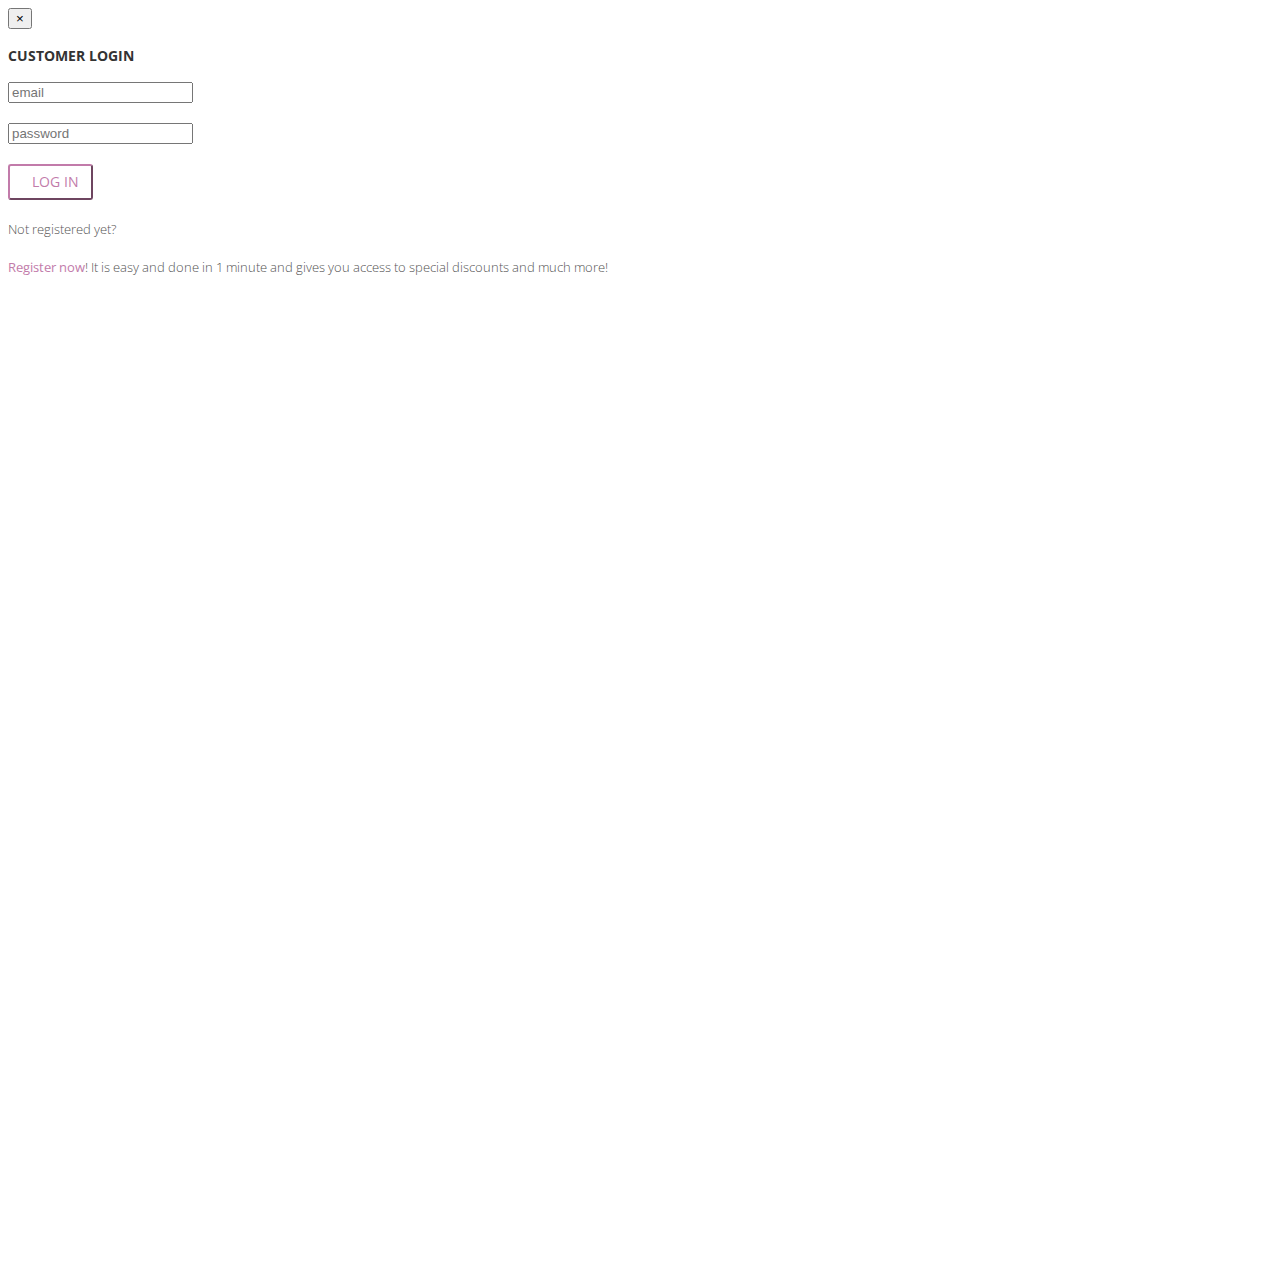
==== commit 1344182a: "angular flavour" ====
--- a/index.html
+++ b/index.html
@@ -34,103 +34,9 @@
 
 </head>
 
-<body class="no-padding">
+<body class="no-padding" ng-app="app">
 
-<!-- *** NAVBAR ***
-_________________________________________________________ -->
-
-<div class="navbar navbar-default navbar-fixed-top yamm" role="navigation" id="navbar">
-    <div class="container">
-        <div class="navbar-header">
-
-            <a class="navbar-brand home" href="index.html">
-                <img src="img/kondakova-logo.png" alt="AKondakova" class="hidden-xs hidden-sm" height="56">
-                <img src="img/logosmall.png" alt="AKondakova" class="visible-xs visible-sm"><span class="sr-only">AKondakova</span>
-            </a>
-            <div class="navbar-buttons">
-                <button type="button" class="navbar-toggle btn-primary" data-toggle="collapse"
-                        data-target="#navigation">
-                    <span class="sr-only">Toggle navigation</span>
-                    <i class="fa fa-align-justify"></i>
-                </button>
-                <a class="btn btn-primary navbar-toggle" href="basket.html">
-                    <i class="fa fa-shopping-cart"></i>
-                    <span class="hidden-xs">Корзина</span>
-                </a>
-                <!--<button type="button" class="navbar-toggle btn-default" data-toggle="collapse" data-target="#search">-->
-                <!--<span class="sr-only">Toggle search</span>-->
-                <!--<i class="fa fa-search"></i>-->
-                <!--</button>-->
-                <!--<button type="button" class="navbar-toggle btn-default" data-toggle="modal" data-target="#login-modal">-->
-                <!--<span class="sr-only">User login</span>-->
-                <!--<i class="fa fa-users"></i>-->
-                <!--</button>-->
-
-            </div>
-        </div>
-        <!--/.navbar-header -->
-
-        <div class="navbar-collapse collapse" id="navigation">
-            <ul class="nav navbar-nav navbar-left">
-                <li><a class="menu-item" href="#about">О бренде</a></li>
-                <!--<li><a class="menu-item" href="#latest">Новинки</a></li>-->
-                <li><a class="menu-item" href="#collections">Коллекции</a></li>
-                <!--<li><a class="menu-item" href="#press">Пресса</a></li>-->
-                <li><a class="menu-item" href="#information">Информация</a></li>
-                <li><a class="menu-item" href="#news">Новости</a></li>
-                <li><a class="menu-item" href="#contacts">Контакты</a></li>
-            </ul>
-
-        </div>
-        <!--/.nav-collapse -->
-
-        <div class="navbar-collapse collapse right" id="basket-overview">
-            <a href="basket.html" class="btn btn-default navbar-btn">
-                <i class="fa fa-shopping-cart"></i>
-                <span class="hidden-sm">Корзина</span></a>
-        </div>
-        <!--/.nav-collapse -->
-
-        <!--<div class="navbar-collapse collapse right">-->
-        <!--<button type="button" class="btn navbar-btn btn-default" data-toggle="collapse" data-target="#search">-->
-        <!--<span class="sr-only">Toggle search</span>-->
-        <!--<i class="fa fa-search"></i>-->
-        <!--</button>-->
-        <!--</div>-->
-
-        <!--<div class="navbar-collapse collapse right">-->
-        <!--<button type="button" class="btn navbar-btn btn-default" data-toggle="modal" data-target="#login-modal">-->
-        <!--<span class="sr-only">User login</span>-->
-        <!--<i class="fa fa-users"></i>-->
-        <!--</button>-->
-        <!--</div>-->
-
-        <!--<div class="collapse clearfix" id="search">-->
-
-        <!--<form class="navbar-form" role="search">-->
-        <!--<div class="input-group">-->
-        <!--<input type="text" class="form-control" placeholder="Search">-->
-        <!--<span class="input-group-btn">-->
-
-        <!--<button type="submit" class="btn btn-primary"><i class="fa fa-search"></i></button>-->
-
-        <!--</span>-->
-        <!--</div>-->
-        <!--</form>-->
-
-        <!--</div>-->
-        <!--/.nav-collapse -->
-
-    </div>
-
-
-</div>
-<!-- /#navbar -->
-
-<!-- *** NAVBAR END *** -->
-
-<!-- *** LOGIN MODAL ***
-_________________________________________________________ -->
+<ng-include src="URLS.PATHS.MENU"></ng-include>
 
 <div class="modal fade" id="login-modal" tabindex="-1" role="dialog" aria-labelledby="Login" aria-hidden="true">
     <div class="modal-dialog modal-sm">
@@ -164,844 +70,38 @@
     </div>
 </div>
 
-<!-- *** LOGIN MODAL END *** -->
-
-<!-- *** INTRO IMAGE ***
-_________________________________________________________ -->
-<div id="intro">
-    <div class="item">
-        <div class="container">
-            <div class="row">
-                <div class="carousel-caption">
-                    <!--<h1>Anastasia Kondakova</h1>-->
-                    <!--<h3>Russian Fashion Designer</h3>-->
-
-                    <!--<p><a class="btn btn-lg btn-primary scroll-to" href="#content" role="button">View our top picks<br class="hidden-md hidden-lg"> for this week</a>-->
-                    <!--</p>-->
-                    <!--<p><a class="btn btn-lg btn-default" href="index.html" role="button">View alternative homepage</a>-->
-                    <!--</p>-->
-                </div>
-            </div>
+<div id="all">
+    <div id="all-content">
+        <div id="content" style="display:table-cell;height:100%;position:relative;">
+            <ng-view></ng-view>
         </div>
     </div>
+    <div id="all-footer">
+        <ng-include src="URLS.PATHS.FOOTER"></ng-include>
+    </div>
 </div>
-
-<!-- *** INTRO IMAGE END *** -->
-
-<div id="all" class="brd-black">
-
-    <!--<div id="about" class="brd-red">-->
-    <!--<div class="container">-->
-    <!--<div class="col-md-12">-->
-    <!--<div class="box text-center">-->
-    <!--<h3 class="text-uppercase">О Бренде</h3>-->
-    <!--</div>-->
-    <!--</div>-->
-
-    <!--<div class="col-md-12 clearfix">-->
-    <!--<p>-->
-    <!--Анастасия Кондакова - новое имя среди талантливых российских дизайнеров. Изящные и очень женственные-->
-    <!--образы, создаваемые ею, призваны подчеркнуть естественную красоту и чувство стиля современной-->
-    <!--жительницы мегаполиса. Лаконичный крой ее моделей подчеркивает богатство текстуры тканей, которые-->
-    <!--дизайнер лично выбирает на лучших фабриках Италии. Благодаря чистоте и гладкости линий, а также-->
-    <!--архитектурной составляющей моделей, изделия не только прекрасно сидят на фигуре, подчеркивая ее-->
-    <!--достоинства, но и превосходно сочетаются вместе, что позволяет с лёгкостью создать идеальную пару в-->
-    <!--своём гардеробе.-->
-    <!--</p>-->
-    <!--<p>-->
-    <!--Один из ключевых принципов бренда – использование исключительно натуральных материалов, которые-->
-    <!--никогда не выходят из моды.-->
-    <!--</p>-->
-    <!--<p>-->
-    <!--Героиня бренда – деловая и романтичная, нежная и оригинальная, она следит за модой и с трепетом-->
-    <!--относится к классике - она противоречива, как любая женщина, и не боится признаться себе в этом.-->
-    <!--</p>-->
-    <!--</div>-->
-    <!--</div>-->
-    <!--</div>-->
-
-    <div id="content">
-        <div class="container">
-            <div class="col-sm-12">
-
-                <div id="about">
-                    <div class="box text-center">
-                        <h3 class="text-uppercase">О Бренде</h3>
-                    </div>
-                    <div id="about-content">
-                        <p>
-                            Анастасия Кондакова - новое имя среди талантливых российских дизайнеров. Изящные и очень
-                            женственные
-                            образы, создаваемые ею, призваны подчеркнуть естественную красоту и чувство стиля
-                            современной
-                            жительницы мегаполиса. Лаконичный крой ее моделей подчеркивает богатство текстуры тканей,
-                            которые
-                            дизайнер лично выбирает на лучших фабриках Италии. Благодаря чистоте и гладкости линий, а
-                            также
-                            архитектурной составляющей моделей, изделия не только прекрасно сидят на фигуре, подчеркивая
-                            ее
-                            достоинства, но и превосходно сочетаются вместе, что позволяет с лёгкостью создать идеальную
-                            пару в
-                            своём гардеробе.
-                        </p>
-                        <p>
-                            Один из ключевых принципов бренда – использование исключительно натуральных материалов,
-                            которые
-                            никогда не выходят из моды.
-                        </p>
-                        <p>
-                            Героиня бренда – деловая и романтичная, нежная и оригинальная, она следит за модой и с
-                            трепетом
-                            относится к классике - она противоречива, как любая женщина, и не боится признаться себе в
-                            этом.
-                        </p>
-                    </div>
-                </div>
-
-                <!-- Collections -->
-                <div id="collections">
-                    <div class="box text-center">
-                        <h3 class="text-uppercase">Коллекции</h3>
-
-                        <h4 class="text-muted"><span class="accent">Free shipping</span> on all</h4>
-                    </div>
-                    <div id="collections-content" class="row products">
-                        <div class="col-md-3 col-sm-4">
-                            <div class="product">
-                                <div class="image">
-                                    <a href="detail.html">
-                                        <img src="img/collections/IMG_8961.jpg" alt="" class="img-responsive image1">
-                                    </a>
-                                    <div class="quick-view-button">
-                                        <a href="#" data-toggle="modal" data-target="#product-quick-view-modal"
-                                           class="btn btn-default btn-sm">Quick view</a>
-                                    </div>
-                                </div>
-                                <!-- /.image -->
-                                <div class="text">
-                                    <h3><a href="detail.html">Fur coat with very but very very long name</a></h3>
-                                    <p class="price">$143.00</p>
-                                </div>
-                                <!-- /.text -->
-                            </div>
-                            <!-- /.product -->
-                        </div>
-
-                        <div class="col-md-3 col-sm-4">
-                            <div class="product">
-                                <div class="image">
-                                    <a href="detail.html">
-                                        <img src="img/collections/IMG_9292.jpg" alt="" class="img-responsive image1">
-                                    </a>
-                                    <div class="quick-view-button">
-                                        <a href="#" data-toggle="modal" data-target="#product-quick-view-modal"
-                                           class="btn btn-default btn-sm">Quick view</a>
-                                    </div>
-                                </div>
-                                <!-- /.image -->
-                                <div class="text">
-                                    <h3><a href="detail.html">White Blouse Armani</a></h3>
-                                    <p class="price">
-                                        <del>$280</del>
-                                        $143.00
-                                    </p>
-                                </div>
-                                <!-- /.text -->
-
-                                <div class="ribbon sale">
-                                    <div class="theribbon">SALE</div>
-                                    <div class="ribbon-background"></div>
-                                </div>
-                                <!-- /.ribbon -->
-
-                                <div class="ribbon new">
-                                    <div class="theribbon">NEW</div>
-                                    <div class="ribbon-background"></div>
-                                </div>
-                                <!-- /.ribbon -->
-                            </div>
-                            <!-- /.product -->
-                        </div>
-
-                        <div class="col-md-3 col-sm-4">
-                            <div class="product">
-                                <div class="image">
-                                    <a href="detail.html">
-                                        <img src="img/collections/IMG_9175.jpg" alt="" class="img-responsive image1">
-                                    </a>
-                                    <div class="quick-view-button">
-                                        <a href="#" data-toggle="modal" data-target="#product-quick-view-modal"
-                                           class="btn btn-default btn-sm">Quick view</a>
-                                    </div>
-                                </div>
-                                <!-- /.image -->
-                                <div class="text">
-                                    <h3><a href="detail.html">Black Blouse Versace</a></h3>
-                                    <p class="price">$143.00</p>
-                                </div>
-                                <!-- /.text -->
-                            </div>
-                            <!-- /.product -->
-                        </div>
-
-                        <div class="col-md-3 col-sm-4">
-                            <div class="product">
-                                <div class="image">
-                                    <a href="detail.html">
-                                        <img src="img/collections/IMG_9472.jpg" alt="" class="img-responsive image1">
-                                    </a>
-                                    <div class="quick-view-button">
-                                        <a href="#" data-toggle="modal" data-target="#product-quick-view-modal"
-                                           class="btn btn-default btn-sm">Quick view</a>
-                                    </div>
-                                </div>
-                                <!-- /.image -->
-                                <div class="text">
-                                    <h3><a href="detail.html">Black Blouse Versace</a></h3>
-                                    <p class="price">$143.00</p>
-                                </div>
-                                <!-- /.text -->
-                            </div>
-                            <!-- /.product -->
-                        </div>
-
-                        <div class="col-md-3 col-sm-4">
-                            <div class="product">
-                                <div class="image">
-                                    <a href="detail.html">
-                                        <img src="img/collections/IMG_9675.jpg" alt="" class="img-responsive image1">
-                                    </a>
-                                    <div class="quick-view-button">
-                                        <a href="#" data-toggle="modal" data-target="#product-quick-view-modal"
-                                           class="btn btn-default btn-sm">Quick view</a>
-                                    </div>
-                                </div>
-                                <!-- /.image -->
-                                <div class="text">
-                                    <h3><a href="detail.html">White Blouse Armani</a></h3>
-                                    <p class="price">
-                                        <del>$280</del>
-                                        $143.00
-                                    </p>
-                                </div>
-                                <!-- /.text -->
-
-                                <div class="ribbon sale">
-                                    <div class="theribbon">SALE</div>
-                                    <div class="ribbon-background"></div>
-                                </div>
-                                <!-- /.ribbon -->
-
-                                <div class="ribbon new">
-                                    <div class="theribbon">NEW</div>
-                                    <div class="ribbon-background"></div>
-                                </div>
-                                <!-- /.ribbon -->
-                            </div>
-                            <!-- /.product -->
-                        </div>
-
-                        <div class="col-md-3 col-sm-4">
-                            <div class="product">
-                                <div class="image">
-                                    <a href="detail.html">
-                                        <img src="img/collections/IMG_8961.jpg" alt="" class="img-responsive image1">
-                                    </a>
-                                    <div class="quick-view-button">
-                                        <a href="#" data-toggle="modal" data-target="#product-quick-view-modal"
-                                           class="btn btn-default btn-sm">Quick view</a>
-                                    </div>
-                                </div>
-                                <!-- /.image -->
-                                <div class="text">
-                                    <h3><a href="detail.html">White Blouse Versace</a></h3>
-                                    <p class="price">$143.00</p>
-                                </div>
-                                <!-- /.text -->
-
-                                <div class="ribbon new">
-                                    <div class="theribbon">NEW</div>
-                                    <div class="ribbon-background"></div>
-                                </div>
-                                <!-- /.ribbon -->
-                            </div>
-                            <!-- /.product -->
-                        </div>
-
-                        <div class="col-md-3 col-sm-4">
-                            <div class="product">
-                                <div class="image">
-                                    <a href="detail.html">
-                                        <img src="img/collections/IMG_9292.jpg" alt="" class="img-responsive image1">
-                                    </a>
-                                    <div class="quick-view-button">
-                                        <a href="#" data-toggle="modal" data-target="#product-quick-view-modal"
-                                           class="btn btn-default btn-sm">Quick view</a>
-                                    </div>
-                                </div>
-                                <!-- /.image -->
-                                <div class="text">
-                                    <h3><a href="detail.html">White Blouse Versace</a></h3>
-                                    <p class="price">$143.00</p>
-                                </div>
-                                <!-- /.text -->
-
-                                <div class="ribbon new">
-                                    <div class="theribbon">NEW</div>
-                                    <div class="ribbon-background"></div>
-                                </div>
-                                <!-- /.ribbon -->
-                            </div>
-                            <!-- /.product -->
-                        </div>
-
-                        <div class="col-md-3 col-sm-4">
-                            <div class="product">
-                                <div class="image">
-                                    <a href="detail.html">
-                                        <img src="img/collections/IMG_8961.jpg" alt="" class="img-responsive image1">
-                                    </a>
-                                    <div class="quick-view-button">
-                                        <a href="#" data-toggle="modal" data-target="#product-quick-view-modal"
-                                           class="btn btn-default btn-sm">Quick view</a>
-                                    </div>
-                                </div>
-                                <!-- /.image -->
-                                <div class="text">
-                                    <h3><a href="detail.html">Fur coat</a></h3>
-                                    <p class="price">$143.00</p>
-                                </div>
-                                <!-- /.text -->
-                            </div>
-                            <!-- /.product -->
-                        </div>
-
-                        <div class="modal fade" id="product-quick-view-modal" tabindex="-1" role="dialog"
-                             aria-hidden="false">
-                            <div class="modal-dialog modal-lg">
-                                <div class="modal-content">
-                                    <div class="modal-body">
-
-                                        <button type="button" class="close" data-dismiss="modal"
-                                                aria-hidden="true">&times;</button>
-
-                                        <div class="row quick-view product-main">
-                                            <div class="col-sm-6">
-                                                <div class="quick-view-main-image">
-                                                    <img src="img/detailbig1.jpg" alt="" class="img-responsive">
-                                                </div>
-
-                                                <div class="ribbon ribbon-quick-view sale">
-                                                    <div class="theribbon">SALE</div>
-                                                    <div class="ribbon-background"></div>
-                                                </div>
-                                                <!-- /.ribbon -->
-
-                                                <div class="ribbon ribbon-quick-view new">
-                                                    <div class="theribbon">NEW</div>
-                                                    <div class="ribbon-background"></div>
-                                                </div>
-                                                <!-- /.ribbon -->
-
-                                                <div class="row thumbs">
-                                                    <div class="col-xs-4">
-                                                        <a href="img/detailbig1.jpg" class="thumb">
-                                                            <img src="img/detailsquare.jpg" alt=""
-                                                                 class="img-responsive">
-                                                        </a>
-                                                    </div>
-                                                    <div class="col-xs-4">
-                                                        <a href="img/detailbig2.jpg" class="thumb">
-                                                            <img src="img/detailsquare2.jpg" alt=""
-                                                                 class="img-responsive">
-                                                        </a>
-                                                    </div>
-                                                    <div class="col-xs-4">
-                                                        <a href="img/detailbig3.jpg" class="thumb">
-                                                            <img src="img/detailsquare3.jpg" alt=""
-                                                                 class="img-responsive">
-                                                        </a>
-                                                    </div>
-                                                </div>
-
-                                            </div>
-                                            <div class="col-sm-6">
-
-                                                <h2>White Blouse Armani</h2>
-
-                                                <p class="text-muted text-small text-center">White lace top, woven, has
-                                                    a
-                                                    round neck, short sleeves, has knitted lining attached</p>
-
-                                                <div class="box">
-
-                                                    <form>
-                                                        <div class="sizes">
-
-                                                            <h3>Available sizes</h3>
-
-                                                            <label for="size_s">
-                                                                <a href="#">S</a>
-                                                                <input type="radio" id="size_s" name="size" value="s"
-                                                                       class="size-input">
-                                                            </label>
-                                                            <label for="size_m">
-                                                                <a href="#">M</a>
-                                                                <input type="radio" id="size_m" name="size" value="m"
-                                                                       class="size-input">
-                                                            </label>
-                                                            <label for="size_l">
-                                                                <a href="#">L</a>
-                                                                <input type="radio" id="size_l" name="size" value="l"
-                                                                       class="size-input">
-                                                            </label>
-
-                                                        </div>
-
-                                                        <p class="price">$124.00</p>
-
-                                                        <p class="text-center">
-                                                            <button type="submit" class="btn btn-primary"><i
-                                                                    class="fa fa-shopping-cart"></i> Add to cart
-                                                            </button>
-                                                            <button type="submit" class="btn btn-default"
-                                                                    data-toggle="tooltip" data-placement="top"
-                                                                    title="Add to wishlist"><i
-                                                                    class="fa fa-heart-o"></i>
-                                                            </button>
-                                                        </p>
-
-
-                                                    </form>
-                                                </div>
-                                                <!-- /.box -->
-
-                                                <div class="quick-view-social">
-                                                    <h4>Show it to your friends</h4>
-                                                    <p>
-                                                        <a href="#" class="external facebook"
-                                                           data-animate-hover="pulse"><i
-                                                                class="fa fa-facebook"></i></a>
-                                                        <a href="#" class="external gplus" data-animate-hover="pulse"><i
-                                                                class="fa fa-google-plus"></i></a>
-                                                        <a href="#" class="external twitter" data-animate-hover="pulse"><i
-                                                                class="fa fa-twitter"></i></a>
-                                                        <a href="#" class="email" data-animate-hover="pulse"><i
-                                                                class="fa fa-envelope"></i></a>
-                                                    </p>
-                                                </div>
-
-                                            </div>
-
-                                        </div>
-                                    </div>
-                                </div>
-                            </div>
-                            <!--/.modal-dialog-->
-                        </div>
-                    </div>
-                </div>
-                <!-- End of Collections -->
-
-                <!-- Information -->
-                <div id="information">
-                    <div class="box">
-                        <h3 class="text-uppercase" style="text-align: center;">Информация</h3>
-                    </div>
-                    <div id="information-content">
-                        <div>
-                            <h4>Как сделать заказ</h4>
-                            <ol>
-                                <li>Выбрать понравившуюся модель и перейти к закладке информации об изделии, кликнув
-                                    на фото.
-                                </li>
-                                <li>Выбрать размер, сверив с <a href="" ng-click="scrollTo('sizes')">Таблицей
-                                    размеров.</a>
-                                    <br>
-                                    Все наши изделия выполнены по ГОСТу, но с учетом особенностей типажей женских
-                                    фигур, что дает
-                                    безупречную
-                                    посадку. Если Вы предпочитаете изготовить изделие по индивидуальным меркам,
-                                    просим заранее
-                                    сообщить
-                                    нашему
-                                    менеджеру и уточнить условия выполнения заказа.
-                                </li>
-                                <li>Перейти в корзину и проверить правильность заказа.</li>
-                                <li>Заполнить карточку с контактной информацией и нажать «Отправить».</li>
-                                <li>Ваш заказ будет обработан и в течение суток с Вами свяжется наш менеджер для
-                                    обсуждения деталей
-                                    доставки.
-                                </li>
-                            </ol>
-                        </div>
-
-                        <div>
-                            <h4 id="sizes" class="hidden-xs hidden-sm">Таблица размеров</h4>
-                            <div style="margin-bottom: 40px;">
-                                <table id="sizes-table" class="table table-bordered table-hover table-responsive">
-                                    <thead>
-                                    <tr>
-                                        <td>Размер Российский</td>
-                                        <td>Обхват груди (см)</td>
-                                        <td>Обхват талии (см)</td>
-                                        <td>Обхват бедер (см)</td>
-                                        <td>Размер Европейский</td>
-                                    </tr>
-                                    </thead>
-                                    <tbody>
-                                    <tr>
-                                        <td>40</td>
-                                        <td>80-82</td>
-                                        <td>60-62</td>
-                                        <td>86-88</td>
-                                        <td>34</td>
-                                    </tr>
-                                    <tr>
-                                        <td>42</td>
-                                        <td>84-86</td>
-                                        <td>64-66</td>
-                                        <td>90-92</td>
-                                        <td>36</td>
-                                    </tr>
-                                    <tr>
-                                        <td>44</td>
-                                        <td>88-90</td>
-                                        <td>68-70</td>
-                                        <td>94-96</td>
-                                        <td>38</td>
-                                    </tr>
-                                    <tr>
-                                        <td>46</td>
-                                        <td>92-94</td>
-                                        <td>72-74</td>
-                                        <td>98-100</td>
-                                        <td>40</td>
-                                    </tr>
-                                    <tr>
-                                        <td>48</td>
-                                        <td>96-98</td>
-                                        <td>76-78</td>
-                                        <td>104-106</td>
-                                        <td>42</td>
-                                    </tr>
-                                    <tr>
-                                        <td>50</td>
-                                        <td>100-102</td>
-                                        <td>80-82</td>
-                                        <td>108-110</td>
-                                        <td>44</td>
-                                    </tr>
-                                    </tbody>
-                                </table>
-                            </div>
-                        </div>
-
-                        <div>
-                            <h4>Доставка и Оплата</h4>
-                            <p class="nomargin">
-                                Мы решили сэкономить Ваше время и предложить услугу «Доставка». Доставка выбранного
-                                товара
-                                осуществляется по
-                                Москве и России. Доставка в другие страны – по договоренности.
-                            </p>
-                            <p class="nomargin">
-                                Доставка осуществляется курьерской службой, предлагающей наиболее выгодный вариант
-                                для Вашего
-                                города.
-                            </p>
-                            <p class="nomargin">
-                                При получении товара курьер предоставит Вам накладную и чек. Оплата за выезд курьера
-                                взимается даже
-                                в
-                                том
-                                случае, если Вы ничего не купили.
-                            </p>
-                            <p class="nomargin">
-                                Оплата производится как наличными курьеру, так и банковским переводом на наш
-                                расчетный счет, который
-                                мы
-                                отправим
-                                на Ваш электронный адрес после оформления заказа. Просим заранее указать вариант
-                                Оплаты, т.к. срок
-                                зачисления
-                                денежных средств - до 3-х рабочих дней.
-                            </p>
-                            <p>
-                                Заказ аннулируется в случае, если оплата не будет получена в течение 5 рабочих дней
-                                с момента
-                                выставления
-                                счета.
-                            </p>
-                        </div>
-
-                        <div>
-                            <h4>Обмен и возврат</h4>
-                            <p class="nomargin">
-                                Согласно «Закону о защите прав потребителя» обмен и возврат возможен в срок до 14
-                                дней с момента
-                                доставки
-                                заказа
-                                клиенту.
-                            </p>
-                            <p class="nomargin">
-                                Возврат товара надлежащего качества принимается, если сохранен его товарный вид
-                                (упаковка, пломбы,
-                                ярлыки),
-                                товар не был в употреблении, а также сохранен документ, подтверждающий факт и
-                                условия приобретения
-                                товара
-                                (товарный или кассовый чек).
-                            </p>
-                            <p>
-                                Обмен товара также производится в течение 14 дней с момента доставки товара. Просим
-                                заранее сообщить
-                                о
-                                Вашем
-                                желании нашему менеджеру. Мы с удовольствием обменяем товар на аналогичный, нужного
-                                размера, если он
-                                есть в
-                                наличии. Если нужного изделия нет на складе, мы известим Вас о его появлении или
-                                вернем потраченную
-                                сумму. В
-                                случае Обмена товара, клиент оплачивает стоимость доставки курьером или возвращает
-                                изделие в наш
-                                шоу-рум.
-                            </p>
-                        </div>
-                    </div>
-                </div>
-                <!-- End of Information -->
-
-
-                <!-- News -->
-                <div id="news">
-                    <div class="box text-center">
-                        <h3 class="text-uppercase">Новости</h3>
-                    </div>
-                    <div id="news-content" class="row">
-                        <div class="col-sm-6">
-                            <div class="post">
-                                <h4><a href="post.html">Fashion Today</a></h4>
-                                <p class="author-category">By <a href="#">John Slim</a> in <a href="">Fashion and
-                                    style</a>
-                                </p>
-                                <hr>
-                                <p class="intro">Pellentesque habitant morbi tristique senectus et netus et malesuada
-                                    fames
-                                    ac turpis egestas. Vestibulum tortor quam, feugiat vitae, ultricies eget, tempor sit
-                                    amet, ante. Donec eu libero sit amet quam egestas semper. Aenean
-                                    ultricies mi vitae est. Mauris placerat eleifend leo.</p>
-                                <p class="read-more"><a href="post.html" class="btn btn-primary">Continue reading</a>
-                                </p>
-                            </div>
-                        </div>
-
-                        <div class="col-sm-6">
-                            <div class="post">
-                                <h4><a href="post.html">Who is who - example blog post</a></h4>
-                                <p class="author-category">By <a href="#">John Slim</a> in <a href="">About Minimal</a>
-                                </p>
-                                <hr>
-                                <p class="intro">Pellentesque habitant morbi tristique senectus et netus et malesuada
-                                    fames
-                                    ac turpis egestas. Vestibulum tortor quam, feugiat vitae, ultricies eget, tempor sit
-                                    amet, ante. Donec eu libero sit amet quam egestas semper. Aenean
-                                    ultricies mi vitae est. Mauris placerat eleifend leo.</p>
-                                <p class="read-more"><a href="post.html" class="btn btn-primary">Continue reading</a>
-                                </p>
-                            </div>
-
-                        </div>
-                    </div>
-                </div>
-                <!-- End of News-->
-
-            </div>
-            <!-- /.col-sm-12 -->
-        </div>
-        <!-- /.container -->
-    </div>
-
-    <div id="footer">
-        <div id="contacts"></div>
-        <div class="container">
-            <!--<div class="col-md-3 col-sm-6">-->
-            <!--<h4>Pages</h4>-->
-
-            <!--<ul>-->
-            <!--<li><a href="text.html">About us</a>-->
-            <!--</li>-->
-            <!--<li><a href="text-left.html">Terms and conditions</a>-->
-            <!--</li>-->
-            <!--<li><a href="faq.html">FAQ</a>-->
-            <!--</li>-->
-            <!--<li><a href="contact.html">Contact us</a>-->
-            <!--</li>-->
-            <!--</ul>-->
-
-            <!--<hr>-->
-
-            <!--<h4>User section</h4>-->
-
-            <!--<ul>-->
-            <!--<li><a href="#" data-toggle="modal" data-target="#login-modal">Login</a>-->
-            <!--</li>-->
-            <!--<li><a href="register.html">Regiter</a>-->
-            <!--</li>-->
-            <!--</ul>-->
-
-            <!--<hr class="hidden-md hidden-lg hidden-sm">-->
-
-            <!--</div>-->
-
-            <!--<div class="col-md-3 col-sm-6">-->
-
-            <!--<h4>Top categories</h4>-->
-
-            <!--<h5>Men</h5>-->
-
-            <!--<ul>-->
-            <!--<li><a href="category.html">T-shirts</a>-->
-            <!--</li>-->
-            <!--<li><a href="category.html">Shirts</a>-->
-            <!--</li>-->
-            <!--<li><a href="category.html">Accessories</a>-->
-            <!--</li>-->
-            <!--</ul>-->
-
-            <!--<h5>Ladies</h5>-->
-            <!--<ul>-->
-            <!--<li><a href="category.html">T-shirts</a>-->
-            <!--</li>-->
-            <!--<li><a href="category.html">Skirts</a>-->
-            <!--</li>-->
-            <!--<li><a href="category.html">Pants</a>-->
-            <!--</li>-->
-            <!--<li><a href="category.html">Accessories</a>-->
-            <!--</li>-->
-            <!--</ul>-->
-
-            <!--<hr class="hidden-md hidden-lg">-->
-
-            <!--</div>-->
-
-            <div class="col-md-6 col-sm-6">
-
-                <h4>Как нас найти</h4>
-
-                <p>
-                    <strong>г.Москва,</strong>
-                    <br>Ленинградский проспект, д.37, корп.3
-                    <br>офис 1115, БЦ "Авиатор"
-                    <br>Шоу-рум работает по предварительной записи
-                </p>
-
-                <br>
-
-                <h4><a href="tel:+79252754945">+7 (925) 275-49-45</a></h4>
-                <h4><a href="mailto:info@atelierkondakova.com"><strong>info@atelierkondakova.com</strong></a></h4>
-
-                <!--<a href="contact.html">Go to contact page</a>-->
-
-                <!--<hr>-->
-
-                <br>
-
-                <h4>Оставайтесь на связи</h4>
-
-                <p class="social">
-                    <a href="https://m.facebook.com/atelierkondakova/"><i class="fa fa-facebook-square"></i></a>
-                    <a href="https://www.instagram.com/atelierkondakova/"><i class="fa fa-instagram"></i></a>
-                    <a href="mailto:info@atelierkondakova.com"><i class="fa fa-envelope"></i></a>
-                    <a href="tel:+79252754945"><i class="fa fa-phone-square"></i></a>
-                </p>
-
-                <hr class="hidden-md hidden-lg hidden-sm">
-
-            </div>
-
-            <div class="col-md-6 col-sm-6">
-
-                <h4>Задать вопрос</h4>
-
-                <!--<p class="text-muted">Мы ответим Вам в кратчайшие сроки</p>-->
-
-                <form class="form-horizontal">
-                    <div class="form-group">
-                        <label class="col-sm-2 control-label"><strong>Имя</strong></label>
-                        <div class="col-sm-10">
-                            <input type="text" name="name" class="form-control" required
-                                   placeholder="Анастасия">
-                        </div>
-                    </div>
-                    <div class="form-group">
-                        <label class="col-sm-2 control-label"><strong>E-mail</strong></label>
-                        <div class="col-sm-10">
-                            <input type="email" name="email" class="form-control" required
-                                   placeholder="myemail@mail.ru">
-                        </div>
-                    </div>
-                    <div class="form-group">
-                        <label class="col-sm-2 control-label"><strong>Телефон</strong></label>
-                        <div class="col-sm-10">
-                            <input type="tel" name="phone" class="form-control" required
-                                   placeholder="89161234567">
-                        </div>
-                    </div>
-                    <div class="form-group">
-                        <label class="col-sm-2 control-label"><strong>Сообщение</strong></label>
-                        <div class="col-sm-10">
-                            <textarea rows="2" name="message" class="form-control"
-                                      placeholder="Текст вашего сообщения"></textarea>
-                        </div>
-                    </div>
-                    <div class="form-group">
-                        <div class="col-sm-offset-2 col-sm-10">
-                            <button type="submit" class="btn btn-primary">Отправить</button>
-                        </div>
-                    </div>
-                </form>
-            </div>
-
-            <div class="col-sm-12">
-                <div id="map" style="width: 100%; height:300px; padding: 0;margin: 10px 0 0 0;"></div>
-            </div>
-        </div>
-        <!-- /.container -->
-    </div>
-
-    <!-- *** COPYRIGHT *** -->
-
-    <!--<div id="copyright">-->
-    <!--<div class="container">-->
-    <!--<div class="col-md-12">-->
-    <!--<p class="pull-left">&copy; 2014. Minimal is responsive template by <a-->
-    <!--href="http://www.ondrejsvestka.cz" class="external">Ondrej Svestka</a>.</p>-->
-    <!--<p class="pull-right">-->
-    <!--<img src="img/payment.png" alt="payments accepted">-->
-    <!--</p>-->
-
-    <!--</div>-->
-    <!--</div>-->
-    <!--</div>-->
-    <!-- /#copyright -->
-
-    <!-- *** COPYRIGHT END *** -->
-
-
-</div>
-<!-- /#all -->
 
 <!-- #### JAVASCRIPT FILES ### -->
 
 <script src="js/jquery-1.11.0.min.js"></script>
 <script src="js/bootstrap.min.js"></script>
 <script src="js/jquery.cookie.js"></script>
-<script src="js/front.js"></script>
+<!--<script src="js/front.js"></script>-->
 
-<script type="text/javascript" src="http://api-maps.yandex.ru/2.1/?lang=ru_RU"></script>
-<script type="text/javascript" src="js/map.js"></script>
+
+<!-- ANGULAR -->
+<script type="text/javascript" src="lib/angular/angular.min.js"></script>
+<script type="text/javascript" src="lib/angular-route/angular-route.min.js"></script>
+<script type="text/javascript" src="lib/angular-cookies/angular-cookies.min.js"></script>
+
+<script type="text/javascript" src="js/app.js"></script>
+<script type="text/javascript" src="js/app/controllers/rootController.js"></script>
+<script type="text/javascript" src="js/app/controllers/contactsController.js"></script>
+
+
+<!-- Yandex Maps -->
+<script async type="text/javascript" src="http://api-maps.yandex.ru/2.1/?lang=ru_RU"></script>
+<!--<script type="text/javascript" src="js/map.js"></script>-->
 
 
 </body>
--- a/css/style.css
+++ b/css/style.css
@@ -410,55 +410,60 @@
   position: relative;
 }
 /* advantages homepage */
-#advantages,
-#about,
-#information {
-  margin-top: 30px;
-}
 #advantages p,
 #about p,
 #information p,
+#contacts p,
 #advantages ol,
 #about ol,
-#information ol {
+#information ol,
+#contacts ol {
   clear: both;
   color: #555555;
-  margin-bottom: 40px;
+  margin-bottom: 30px;
   font-size: 18px;
 }
 #advantages p strong,
 #about p strong,
 #information p strong,
+#contacts p strong,
 #advantages ol strong,
 #about ol strong,
-#information ol strong {
+#information ol strong,
+#contacts ol strong {
   color: #c27baa;
 }
 #advantages p.italic,
 #about p.italic,
 #information p.italic,
+#contacts p.italic,
 #advantages ol.italic,
 #about ol.italic,
-#information ol.italic {
+#information ol.italic,
+#contacts ol.italic {
   font-style: italic;
 }
 #advantages p.nomargin,
 #about p.nomargin,
 #information p.nomargin,
+#contacts p.nomargin,
 #advantages ol.nomargin,
 #about ol.nomargin,
-#information ol.nomargin {
+#information ol.nomargin,
+#contacts ol.nomargin {
   margin-bottom: 10px;
 }
 #advantages .box.no-border,
 #about .box.no-border,
-#information .box.no-border {
+#information .box.no-border,
+#contacts .box.no-border {
   text-align: left;
   margin: 0;
 }
 #advantages .box.no-border i,
 #about .box.no-border i,
-#information .box.no-border i {
+#information .box.no-border i,
+#contacts .box.no-border i {
   position: relative;
   font-size: 45px;
   float: left;
@@ -471,7 +476,8 @@
 @media (max-width: 991px) {
   #advantages .box.no-border i,
   #about .box.no-border i,
-  #information .box.no-border i {
+  #information .box.no-border i,
+  #contacts .box.no-border i {
     float: none;
     margin: 0;
     text-align: center !important;
@@ -479,7 +485,8 @@
 }
 #advantages .box.no-border h4,
 #about .box.no-border h4,
-#information .box.no-border h4 {
+#information .box.no-border h4,
+#contacts .box.no-border h4 {
   font-size: 16px;
   margin-top: 5px;
   font-weight: 400;
@@ -488,17 +495,20 @@
 }
 #advantages .box.no-border h4 a,
 #about .box.no-border h4 a,
-#information .box.no-border h4 a {
+#information .box.no-border h4 a,
+#contacts .box.no-border h4 a {
   color: #ccc;
 }
 #advantages .box.no-border h4 a:hover,
 #about .box.no-border h4 a:hover,
-#information .box.no-border h4 a:hover {
+#information .box.no-border h4 a:hover,
+#contacts .box.no-border h4 a:hover {
   text-decoration: none;
 }
 #advantages .box.no-border:hover i,
 #about .box.no-border:hover i,
-#information .box.no-border:hover i {
+#information .box.no-border:hover i,
+#contacts .box.no-border:hover i {
   color: #c27baa;
 }
 /* homepage slider */
@@ -1995,3 +2005,39 @@
   font-weight: bold;
   padding: 0 5px;
 }
+ul.menu-bottom li {
+  padding: 1px 0;
+}
+html,
+body {
+  height: 100%;
+}
+#all {
+  display: table;
+  width: 100%;
+  min-height: 100%;
+  padding-top: 80px;
+}
+#all #all-content {
+  display: table-row;
+  height: 100%;
+}
+#all #all-footer {
+  display: table-row;
+  width: 100%;
+}
+#all #map {
+  margin-bottom: 20px;
+}
+#all #intro-image {
+  width: 100%;
+  height: 100%;
+}
+#all .bgfill {
+  background: url('../img/bg.jpg') no-repeat center top;
+  -webkit-background-size: cover;
+  -moz-background-size: cover;
+  -o-background-size: cover;
+  background-size: cover;
+  background-position-y: -80px;
+}
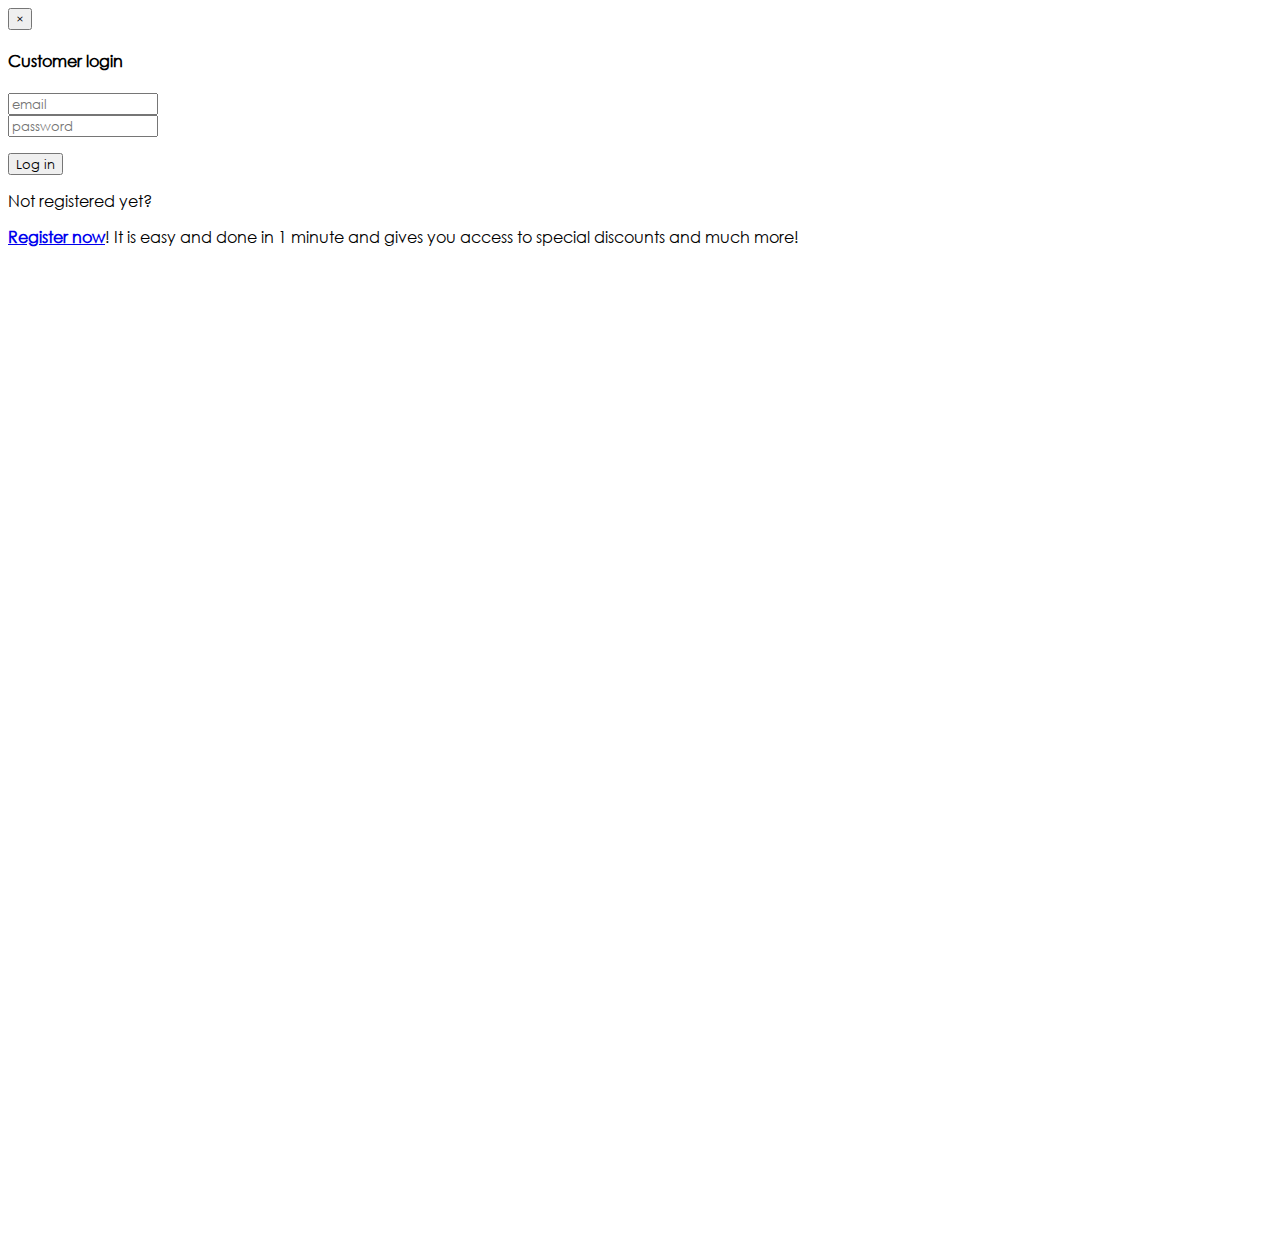
==== commit 0e5dbaee: "add font, ico, about, _menu, some css styles. point 1" ====
--- a/index.html
+++ b/index.html
@@ -13,15 +13,15 @@
 
     <!-- Fonts -->
     <!--<link href='http://fonts.googleapis.com/css?family=Montserrat:400,700|Merriweather:400,400italic' rel='stylesheet' type='text/css'>-->
-    <link href='https://fonts.googleapis.com/css?family=Open+Sans:400,700,400italic,700italic&subset=latin,cyrillic'
-          rel='stylesheet' type='text/css'>
+    <link href='https://fonts.googleapis.com/css?family=Open+Sans:400,700,400italic,700italic&subset=latin,cyrillic' rel='stylesheet' type='text/css'>
 
     <!-- Bootstrap and Font Awesome css -->
     <link href="css/font-awesome.css" rel="stylesheet">
     <link href="css/bootstrap.min.css" rel="stylesheet">
 
     <!-- Theme stylesheet -->
-    <link href="css/style.css" rel="stylesheet" id="theme-stylesheet">
+    <!-- <link href="css/style.css" rel="stylesheet" id="theme-stylesheet"> -->
+    <link href="css/style.blue.css" rel="stylesheet" id="theme-stylesheet">
 
     <!-- Custom stylesheet - for your changes -->
     <link href="css/custom.css" rel="stylesheet">
@@ -30,7 +30,8 @@
     <script src="js/respond.min.js"></script>
 
     <!-- Favicon -->
-    <link rel="shortcut icon" href="favicon.png">
+    <!-- <link rel="shortcut icon" href="favicon.png"> -->
+    <link rel="shortcut icon" href="logosmall_new.ico">
 
 </head>
 
--- a/css/custom.css
+++ b/css/custom.css
@@ -0,0 +1,98 @@
+/* your styles go here */
+
+#sizes-table {
+  text-align: center;
+}
+#sizes-table thead {
+  font-weight: bold;
+}
+@media (max-width: 991px) {
+  #sizes-table {
+    display: none;
+    font-size: 0.6em;
+  }
+}
+.brd-red {
+  border: 1px solid red !important;
+}
+.brd-green {
+  border: 1px solid green !important;
+}
+.brd-blue {
+  border: 1px solid blue !important;
+}
+.brd-black {
+  border: 1px solid black !important;
+}
+#navigation ul li {
+  font-weight: bold;
+  padding: 0 5px;
+}
+ul.menu-bottom li {
+  padding: 1px 0;
+}
+html,
+body {
+  height: 100%;
+}
+#all {
+  display: table;
+  width: 100%;
+  min-height: 100%;
+  padding-top: 80px;
+}
+#all #all-content {
+  display: table-row;
+  height: 100%;
+}
+#all #all-footer {
+  display: table-row;
+  width: 100%;
+}
+#all #map {
+  margin-bottom: 20px;
+}
+#all #intro-image {
+  width: 100%;
+  height: 100%;
+}
+#all .bgfill {
+  background: url('../img/bg.jpg') no-repeat center top;
+  -webkit-background-size: cover;
+  -moz-background-size: cover;
+  -o-background-size: cover;
+  background-size: cover;
+  background-position-y: -80px;
+}
+
+.navbar ul.nav > li > a {
+  text-decoration: none;
+}
+
+/* font-family: "CenturyGothicRegular"; */
+@font-face {
+    font-family: "CenturyGothicRegular";
+    src: url("./fonts/CenturyGothicRegular/CenturyGothicRegular.eot");
+    src: url("./fonts/CenturyGothicRegular/CenturyGothicRegular.eot?#iefix")format("embedded-opentype"),
+    url("./fonts/CenturyGothicRegular/CenturyGothicRegular.woff") format("woff"),
+    url("./fonts/CenturyGothicRegular/CenturyGothicRegular.ttf") format("truetype");
+    font-style: normal;
+    font-weight: normal;
+}
+
+* {
+  font-family: "CenturyGothicRegular" , "Helvetica Neue", Helvetica, Arial, sans-serif;
+}
+
+#footer {
+  text-align: center;
+}
+
+#about-content > .row > div:first-child {
+  padding-bottom:30px;
+}
+
+#about-content p {
+  text-align: justify;
+}
+
